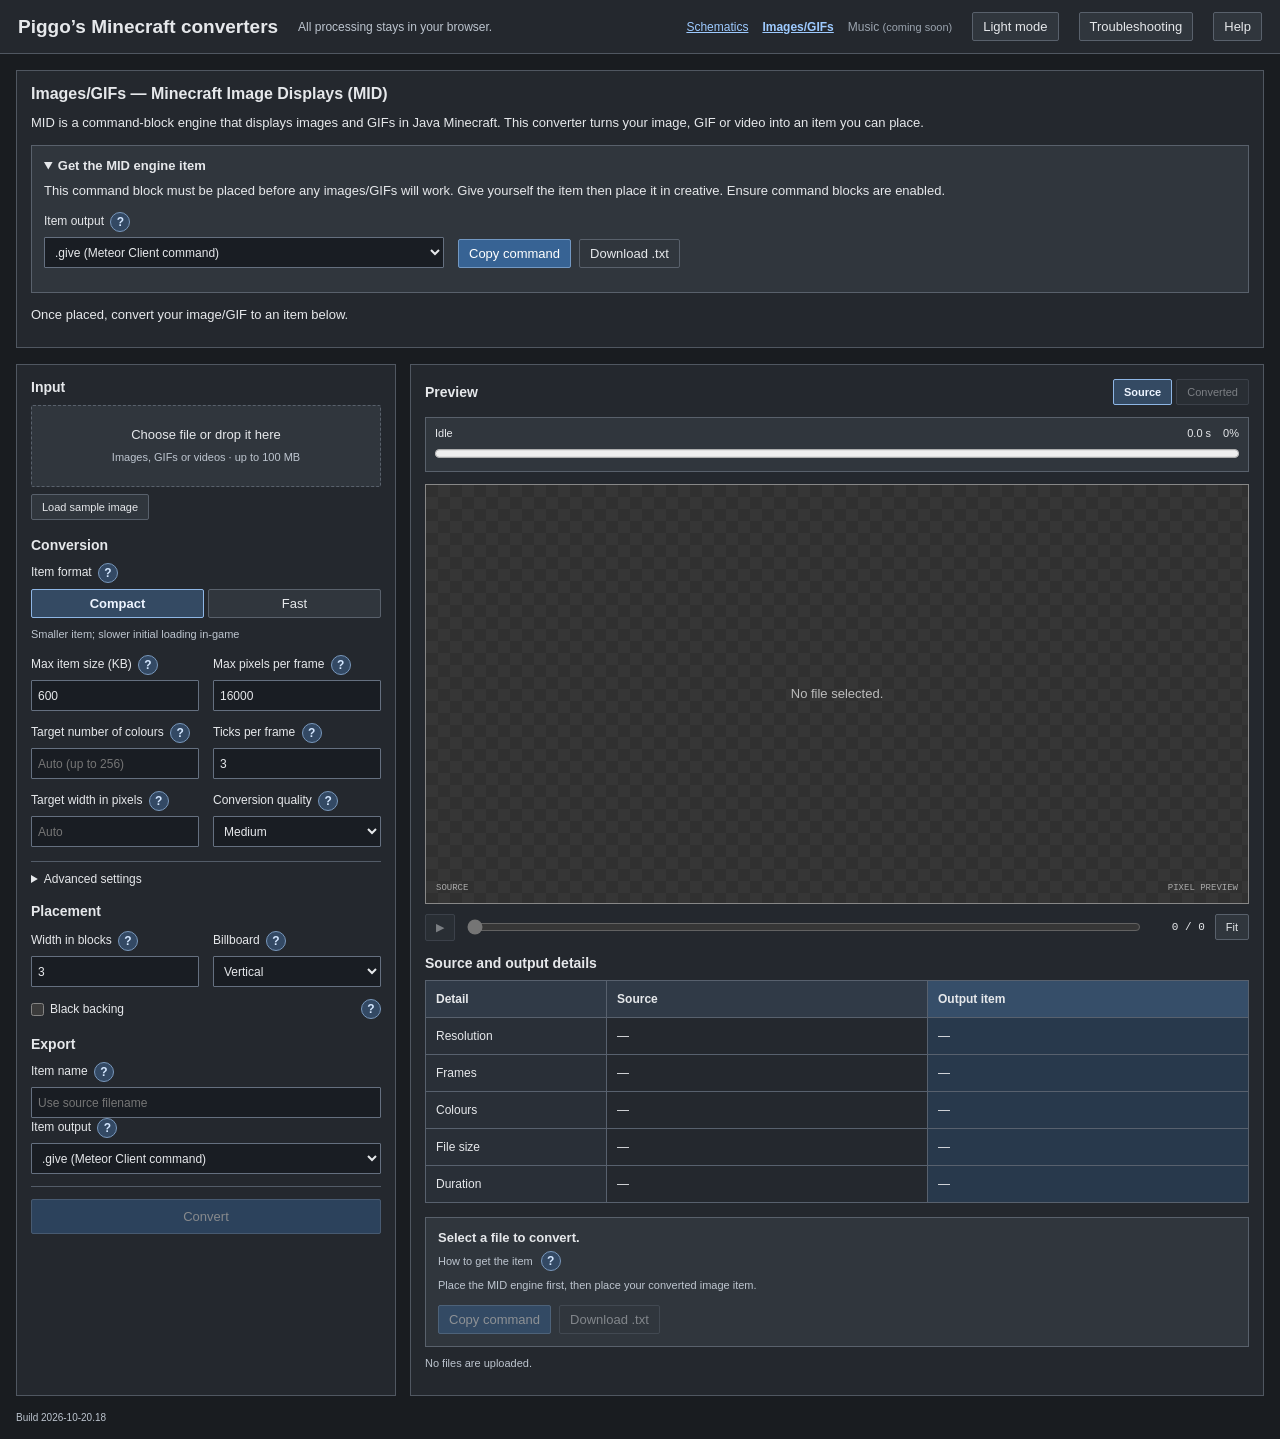
==== index.html @ ab4b28c6 "Add files via upload" ====
<!doctype html>
<html lang="en">
<head><meta charset="utf-8"><meta name="viewport" content="width=device-width, initial-scale=1"><meta name="description" content="Browser-only image, GIF and video converter for MID."><title>Converter</title><link rel="icon" type="image/gif" href="favicon.gif?v=20261020.18"><link rel="apple-touch-icon" href="favicon.png?v=20261020.18"><link rel="stylesheet" href="style.css?v=20261020.18"><script src="theme.js?v=20261020.18"></script></head>
<body>
<header><h1>Piggo’s Minecraft converters</h1><span>All processing stays in your browser.</span><nav aria-label="Converters"><a href="schematic.html">Schematics</a><a href="index.html" aria-current="page">Images/GIFs</a><span class="nav-disabled" role="link" aria-disabled="true">Music <small>(coming soon)</small></span></nav><button id="themeToggle" type="button" aria-label="Dark mode" aria-pressed="false">Dark mode</button><button id="troubleshoot" type="button">Troubleshooting</button><button id="help" type="button">Help</button></header>
<section class="introduction" aria-labelledby="midHeading">
 <h2 id="midHeading">Images/GIFs — Minecraft Image Displays (MID)</h2>
 <p>MID is a command-block engine that displays images and GIFs in Java Minecraft. This converter turns your image, GIF or video into an item you can place.</p>
 <details class="engine-download" open><summary>Get the MID engine item</summary>
 <p>This command block must be placed before any images/GIFs will work. Give yourself the item then place it in creative. Ensure command blocks are enabled.</p>
 <form id="engineSettings" class="engine-settings">
  <label>Item output <button class="help" type="button" data-help-label="How to get the MID engine" data-help="Choose the format you use to import the engine item. SNBT works with Item Editor, .give is for Meteor Client, and Datapack gives you the item automatically." data-help-template="give-help">?</button><select name="syntax"><option value="client">.give (Meteor Client command)</option><option value="snbt">SNBT (Item Editor Mod)</option><option value="vanilla">/give (may be too long for command blocks)</option><option value="datapack">Datapack (.zip)</option></select></label>
  <label id="engineRecipientField" hidden>Minecraft username <button class="help" type="button" data-help="Only this Java Edition username receives the engine item, once. Install the ZIP in your world's datapacks folder and reload, then place the engine item before your image items.">?</button><input name="recipient" maxlength="16" pattern="[A-Za-z0-9_]{1,16}" autocomplete="off" spellcheck="false" placeholder="Your Minecraft username"></label>
  <div class="engine-actions"><button id="engineCopy" class="primary" type="button">Copy command</button><button id="engineDownload" type="button">Download .txt</button></div>
 </form><p id="engineStatus" class="hint" role="status" aria-live="polite" hidden></p>
 </details>
 <p class="steps">Once placed, convert your image/GIF to an item below.</p>
</section>
<main class="workspace">
 <section class="settings-panel" aria-label="Conversion settings">
  <h2>Input</h2><button id="drop" class="dropzone">Choose file or drop it here<br><small>Images, GIFs or videos · up to 100 MB</small></button><input id="file" type="file" accept="image/*,video/*" hidden>
  <div id="selectedFile" class="selected-file" hidden><span id="fileName"></span><button id="remove" type="button" aria-label="Remove selected file">Remove</button></div><button id="sample" class="sample-button" type="button">Load sample image</button>
  <form id="settings">
   <h2>Conversion</h2>
   <div class="setting-label">Item format <button class="help" type="button" data-help="Compact makes a smaller item but loads more slowly in-game. Fast makes a bigger item but loads faster initially.">?</button></div>
   <div class="mode-switch" role="group" aria-label="Item format"><button type="button" class="active" data-mode="compact" aria-pressed="true">Compact</button><button type="button" data-mode="fast" aria-pressed="false">Fast</button></div><p id="modeHint" class="hint">Smaller item; slower initial loading in-game</p>
   <div class="fields">
    <label>Max item size (KB) <button class="help" type="button" data-help="Largest item size, in KB. Default: 600 KB. Recommended max: 930 KB. Large items may be rejected by the Minecraft server, causing you to be kicked.">?</button><input name="budgetKB" type="number" min="2" max="5000" step="1" value="600"></label>
    <label>Max pixels per frame <button class="help" type="button" data-help="Most pixels allowed in each frame (width × height). Default: 16,000. Recommended maximum: 20,000; more can lower FPS.">?</button><input name="maxPixels" type="number" min="16" max="10000000" value="16000" step="1"></label>
    <label>Target number of colours <button class="help" type="button" data-help="Number of colours to aim for, from 2 to 256. Leave blank for Auto. Fewer colours usually make a smaller item.">?</button><input name="colors" type="number" min="2" max="256" placeholder="Auto (up to 256)"></label>
    <label>Ticks per frame <button class="help" type="button" data-help="Ticks per frame controls sampling and playback: 1 tick = 0.05 seconds. Higher values keep fewer frames, each shown longer, so the clip duration stays approximately the same unless the frame cap removes extra frames. Lower values make motion smoother and items larger.">?</button><input name="tpf" type="number" min="1" max="100" value="3"></label>
    <label>Target width in pixels <button class="help" type="button" data-help="Width to aim for, in pixels. Leave blank for Auto. The image keeps its shape and may be made smaller to fit your limits.">?</button><input name="width" aria-describedby="widthWarning" type="number" min="2" max="2048" step="2" placeholder="Auto"></label>
    <p id="widthWarning" class="setting-warning" role="status" hidden></p>
    <label>Conversion quality <button class="help" type="button" data-help="Medium uses the previous quicker quality search. Low is fastest but can lose colour detail. High searches more palettes and repeated patterns. Very high keeps the deepest search for better detail or smaller items. This changes conversion time, not playback speed. All options obey your size and pixel limits.">?</button><select name="quality"><option value="low">Low (faster)</option><option value="medium" selected>Medium</option><option value="high">High (slower)</option><option value="very-high">Very high (slowest)</option></select></label>
   </div>
   <details class="advanced"><summary>Advanced settings</summary><div class="fields">

    <label>Frame cap <button class="help help-warning" type="button" data-help-label="Frame cap warning" data-help-template="frame-cap-help" data-help="Maximum output frames. Default: 75. If the clip needs more, frames are dropped evenly across the whole clip. Ticks per frame stays unchanged, so playback duration becomes shorter. Raise this limit to retain more frames.">?<span class="warning-badge" aria-hidden="true">!</span></button><input name="maxFrames" type="number" min="1" max="512" value="75"></label>
    <label class="check"><input name="grayscale" type="checkbox"> Grayscale <button class="help" type="button" data-help="Convert every pixel to a shade of gray before choosing the palette. The item uses only white, gray and black colours. Transparency is preserved.">?</button></label>
    <label>Dithering <button class="help" type="button" data-help="Clean uses solid colours. Soft gradients adds a dotted pattern to blend colours, which can make the item bigger.">?</button><select name="dither"><option value="clean">Clean</option><option value="ordered">Soft gradients</option></select></label>
    <label>Resize filter <button class="help" type="button" data-help="Smooth blends nearby pixels when resizing. Pixel art picks one original pixel without blending. It cannot remove blending already in the source. Press Convert after changing this setting.">?</button><select name="filter"><option value="smooth">Smooth</option><option value="nearest">Pixel art</option></select></label>
   </div></details>
   <h2>Placement</h2><div class="fields">
    <label>Width in blocks <button class="help" type="button" data-help="How wide the display looks in Minecraft. This changes its size, not the number of pixels.">?</button><input name="blocks" type="number" min="0.05" max="100" step="0.05" value="3"></label>
    <label>Billboard <button class="help" type="button" data-help="Fixed stays in place. Vertical turns left and right to face you. Horizontal tilts up and down. Center does both.">?</button><select name="billboard"><option value="0">Fixed</option><option value="1" selected>Vertical</option><option value="2">Horizontal</option><option value="3">Center</option></select></label>
   </div><label class="check"><input name="backing" type="checkbox"> Black backing <button class="help" type="button" data-help="Adds black behind the image so it can be seen from the back. Hidden in overlay mode.">?</button></label>
   <h2>Export</h2><label>Item name <button class="help" type="button" data-help="Optional name for your MID media item. Leave blank to use the source filename. The [MID] prefix stays. You can change this after conversion without processing the image again.">?</button><input name="itemName" type="text" maxlength="128" placeholder="Use source filename"></label><label>Item output <button class="help" type="button" data-help-label="How to get the item" data-help="These commands are usually too long for chat or a command block. Use Item Editor in creative mode, or put a give command in a datapack function." data-help-template="give-help">?</button><select name="syntax"><option value="client">.give (Meteor Client command)</option><option value="snbt">SNBT (Item Editor Mod)</option><option value="vanilla">/give (may be too long for command blocks)</option><option value="datapack">Datapack (.zip)</option></select></label><label id="recipientField" hidden>Minecraft username <button class="help" type="button" data-help="Only this Java Edition username receives the items, once. Install the ZIP in the world's datapacks folder and reload. If the player is online, delivery happens immediately; otherwise, when they join.">?</button><input name="recipient" maxlength="16" pattern="[A-Za-z0-9_]{1,16}" autocomplete="off" spellcheck="false" placeholder="e.g. PiggoPotamus"></label>

  </form>
  <div class="actions"><button id="convert" class="primary" disabled>Convert</button></div>
 </section>
 <section class="preview-panel" aria-label="Preview and output">
  <div class="preview-heading"><h2 id="previewTitle">Preview</h2><div class="view-switch" role="group" aria-label="Preview view"><button id="viewSource" class="active" aria-pressed="true">Source</button><button id="viewPixels" disabled aria-pressed="false">Converted</button></div></div>
  <div id="progressArea" class="progress-area"><div class="progress-heading"><span id="progressMessage">Idle</span><span id="conversionElapsed" aria-label="Elapsed conversion time">0.0 s</span><span id="progressValue">0%</span><button id="cancel" type="button" hidden>Cancel</button></div><progress id="progress" max="1" value="0" aria-label="Conversion progress"></progress></div>
  <div id="stage" class="stage"><img id="sourceImage" class="source-image" alt="Original media preview" hidden><canvas id="preview" aria-label="Media pixel preview"></canvas><div id="empty" class="empty-state">No file selected.</div><span class="stage-label" id="stageLabel">SOURCE</span><span class="stage-zoom">PIXEL PREVIEW</span></div>
  <p id="sourceInfo" class="hint" aria-live="polite"></p>
  <div class="transport"><button id="play" disabled aria-label="Play preview">▶</button><input id="timeline" type="range" min="0" max="0" value="0" disabled aria-label="Preview frame"><span id="frameLabel">0 / 0</span><button id="zoom" type="button" aria-label="Change preview zoom">Fit</button></div>
  <div class="comparison"><table class="comparison-table"><caption>Source and output details</caption><thead><tr><th scope="col">Detail</th><th scope="col">Source</th><th scope="col">Output item</th></tr></thead><tbody>
   <tr><th scope="row">Resolution</th><td id="sourceResolution">—</td><td id="resolution">—</td></tr>
   <tr><th scope="row">Frames</th><td id="sourceFrames">—</td><td id="frameCount">—</td></tr>
   <tr><th scope="row">Colours</th><td id="sourceColours">—</td><td id="colourCount">—</td></tr>
   <tr><th scope="row">File size</th><td id="sourceSize">—</td><td id="itemSize">—</td></tr>
   <tr><th scope="row">Duration</th><td id="sourceDuration">—</td><td id="elapsed">—</td></tr>
  </tbody></table></div>

  <div class="output-card"><div><h3 id="status">Select a file to convert.</h3><span class="export-help">How to get the item <button class="help" type="button" data-help-label="How to get the item" data-help="These commands are usually too long for chat or a command block. Use Item Editor in creative mode, or put a give command in a datapack function." data-help-template="give-help">?</button></span><p id="statusDetail">Place the MID engine first, then place your converted image item.</p></div><div class="export-buttons"><button id="copy" class="primary" disabled>Copy command</button><button id="download" disabled>Download .txt</button></div></div>
  <p class="notice" id="notice" role="status" aria-live="polite" hidden></p><p class="hint" id="details">No files are uploaded.</p>
 </section>
</main>
<dialog id="troubleshooting" aria-labelledby="troubleshootingTitle"><button id="closeTroubleshooting" type="button" class="dialog-close" aria-label="Close troubleshooting">×</button><h2 id="troubleshootingTitle">Troubleshooting</h2>
<h3>Colours look wrong, or there are too few colours</h3><p>Try these steps in order to leave more room for colour detail:</p><ol>
<li>Use Compact mode. It makes a smaller item than Fast mode.</li>
<li>Increase Max item size if your server allows it. Recommended max: 930 KB. Large items can be rejected and get you kicked.</li>
<li>Lower Target width in pixels. Fewer pixels leave more room for colours. You can also reduce Max pixels per frame.</li>
<li>Increase Ticks per frame to store fewer frames over the same clip, or reduce Frame cap. Motion becomes less smooth; reducing Frame cap also shortens playback.</li>
<li>Increase Target number of colours, or leave it blank for Auto. The item-size limit may still reduce the final count.</li>
<li>Increase Conversion quality to High or Very high for a more thorough search.</li>
</ol>
<h3>Fine details are missing</h3><p>Increase Target width in pixels and Max pixels per frame if the item-size limit allows it. Try a higher conversion quality.</p>
<h3>Edges are blurred/blending colour</h3><p>Choose Pixel art under Advanced settings → Resize filter. It cannot remove blending already in the source.</p>
<h3>The GIF plays too quickly</h3><p>The frame cap drops frames across the whole clip and shortens playback. Increase Frame cap under Advanced settings to keep more frames and more of the original duration.</p>
<h3>Conversion takes too long</h3><p>Choose Medium or Low conversion quality. Reducing pixels or frames also reduces conversion work.</p>
<h3>Minecraft rejects the item or disconnects you</h3><p>Lower Max item size and convert again. Large items may exceed your server’s limits. Use Item Editor, Meteor Client or a datapack if the command is too long to paste.</p>
<h3>The image item does nothing</h3><p>Give yourself the MID engine item and place it first in creative mode. Ensure command blocks are enabled and you have permission to use them.</p>
</dialog><script type="module" src="troubleshooting.js?v=20261020.18"></script>
<dialog id="guide"><button id="closeGuide" class="dialog-close" aria-label="Close help">×</button><h2>Using MID</h2><p><strong>MID means Minecraft Image Display.</strong> It uses command blocks to display images and play GIFs in Minecraft Java Edition.</p><ol><li>Download the MID engine using the section above the converter. Import the engine item, then place it in your world first.</li><li>Choose an image, GIF or video. Adjust the settings and press Convert. Use Source and Converted to check the result.</li><li>Download your image item. We recommend SNBT with <a href="https://modrinth.com/mod/item-editor" target="_blank" rel="noopener noreferrer">Item Editor</a> in creative mode.</li></ol><p>Compact makes a smaller item but takes longer to load in-game. Fast makes a bigger item that loads faster initially. Smaller pixel, colour or size limits can reduce detail.</p><p>Use the ? buttons for setting help. All image processing stays on your device.</p></dialog>
<template id="frame-cap-help"><p>Maximum output frames. Default: 75. If the clip needs more, frames are dropped evenly across the whole clip. Ticks per frame stays unchanged, <strong>so playback duration becomes shorter.</strong> Raise this limit to retain more frames.</p></template><template id="give-help"><h3>How to get your item</h3><p><strong>Recommended:</strong> choose SNBT and import it with <a href="https://modrinth.com/mod/item-editor" target="_blank" rel="noopener noreferrer">Item Editor</a> (by noramibu) while in creative mode. Then place the item in your world.</p><p><strong>Why not just use a /give command?</strong> These commands are usually too long to paste into chat or a command block. A client-side mod can send the item directly to your creative inventory. The .give option is for Meteor Client.</p><p><strong>Datapack:</strong> enter your Minecraft username. Put the ZIP in your world’s datapacks folder and run <code>/reload</code>, or reopen the world. It gives the items only to that player, once, when they join (or immediately if online). You need access to the world files to install it. Datapack functions do not have the command-block text-length limit.</p></template><div id="tooltip" role="tooltip" hidden></div><script type="module" src="tooltips.js?v=20261020.18"></script><script type="module" src="engine.js?v=20261020.18"></script><script type="module" src="app.js?v=20261020.18"></script><footer class="version">Build 2026-10-20.18</footer></body></html>
---- style.css ----
*{box-sizing:border-box}body{margin:0;background:#e8e8e8;color:#222;font:13px Arial,Helvetica,sans-serif}button,input,select{font:inherit;color:inherit}button{cursor:pointer;border:1px solid #999;border-radius:2px;background:#eee;padding:6px 10px}button:hover:not(:disabled){background:#ddd}button:disabled{opacity:.45;cursor:default}button:focus-visible,input:focus-visible,select:focus-visible{outline:2px solid #376397;outline-offset:2px}[hidden]{display:none!important}header{display:flex;align-items:center;gap:20px;padding:12px 18px;background:#ddd;border-bottom:1px solid #aaa}h1{font-size:19px;margin:0}header>span{color:#555;font-size:12px}header>button{margin-left:auto}h2{font-size:14px;margin:17px 0 10px}h3{font-size:13px;margin:0 0 6px}p{line-height:1.5}.workspace{display:grid;grid-template-columns:380px minmax(0,1fr);gap:14px;max-width:1450px;margin:16px auto;padding:0 16px}.settings-panel,.preview-panel{border:1px solid #aaa;background:#f6f6f6;padding:14px}.settings-panel>h2:first-child{margin-top:0}.preview-panel{align-self:start;position:sticky;top:14px;min-width:0}.dropzone{display:block;width:100%;padding:18px 8px;border:1px dashed #999;background:#eee;line-height:1.7}.dropzone.over{background:#dbe7f1}.dropzone small{color:#666;font-size:11px}.selected-file{display:flex;align-items:center;gap:8px;margin-top:8px}.selected-file>span{flex:1;overflow:hidden;text-overflow:ellipsis;white-space:nowrap}.selected-file button,.sample-button{font-size:11px}.sample-button{margin-top:7px}.fields{display:grid;grid-template-columns:1fr 1fr;gap:12px 14px;margin:12px 0}label,.setting-label{display:block;font-size:12px;line-height:1.5}input:not([type=checkbox]):not([type=range]),select{display:block;width:100%;min-width:0;margin-top:5px;height:31px;border:1px solid #999;border-radius:1px;background:white;padding:5px 6px}.help{display:inline-flex;align-items:center;justify-content:center;width:16px;height:16px;padding:0;margin-left:3px;color:#555;border:1px solid #aaa;border-radius:50%;background:#ececec;font:11px Arial;vertical-align:middle}.mode-switch{display:flex;gap:4px;margin-top:6px}.mode-switch button{flex:1}.mode-switch .active,.view-switch .active{background:#d4dfeb;border-color:#71879e;font-weight:bold}.hint{font-size:11px;color:#666;margin:8px 0;line-height:1.6}.check{display:flex;align-items:center;gap:6px;margin:11px 0}.check input{margin:0}.actions{display:flex;gap:8px;border-top:1px solid #ccc;padding-top:12px;margin-top:12px}.primary{background:#376394;border-color:#2d527c;color:#fff}.primary:hover:not(:disabled){background:#294f79}.actions .primary{flex:1;padding:9px}.preview-heading{display:flex;align-items:center;gap:10px;margin-bottom:12px}.preview-heading h2{flex:1;min-width:0;overflow:hidden;text-overflow:ellipsis;white-space:nowrap;margin:0}.view-switch{display:flex;gap:4px}.view-switch button{font-size:11px}.progress-area{border:1px solid #b6b6b6;background:#ededed;padding:9px;margin-bottom:12px}.progress-heading{display:flex;justify-content:space-between;gap:12px;font-size:11px;margin-bottom:6px}progress{width:100%;height:17px;accent-color:#376394;display:block}progress::-webkit-progress-bar{background:#d6d6d6;border:1px solid #aaa}progress::-webkit-progress-value{background:#4776a9}progress::-moz-progress-bar{background:#4776a9}.stage{position:relative;height:420px;overflow:hidden;background:#303030;background-image:linear-gradient(45deg,#363636 25%,transparent 25%),linear-gradient(-45deg,#363636 25%,transparent 25%),linear-gradient(45deg,transparent 75%,#363636 75%),linear-gradient(-45deg,transparent 75%,#363636 75%);background-size:24px 24px;background-position:0 0,0 12px,12px -12px,-12px 0;border:1px solid #888}.stage canvas{display:block;width:100%;height:100%}.empty-state{position:absolute;inset:0;display:flex;align-items:center;justify-content:center;color:#bbb;pointer-events:none}.stage-label,.stage-zoom{position:absolute;bottom:10px;color:#aaa;font:9px Consolas,monospace;pointer-events:none}.stage-label{left:10px}.stage-zoom{right:10px}.transport{display:flex;align-items:center;gap:10px;margin:10px 0}.transport input{flex:1;min-width:0;accent-color:#376394}.transport>span{font:11px Consolas,monospace;min-width:52px;text-align:right}.transport button{font-size:11px}.metrics{display:grid;grid-template-columns:repeat(4,1fr);margin:14px 0;border:1px solid #bbb}.metrics>div{padding:10px;border-right:1px solid #bbb}.metrics>div:last-child{border:0}dt{font-size:10px;color:#666;margin-bottom:5px}dd{font:15px Consolas,monospace;margin:0}.output-card{border:1px solid #bbb;background:#eee;padding:12px}.output-card p{font-size:11px;color:#555;margin:0}.export-buttons{display:flex;gap:8px;margin-top:12px}.notice{font-size:12px;border:1px solid #baa471;background:#fff2d4;color:#694c17;padding:10px;margin:12px 0 0}dialog{width:500px;max-width:calc(100vw - 30px);border:1px solid #888;background:#f6f6f6;padding:22px}dialog::backdrop{background:#0006}dialog h2{margin:0 25px 15px 0}dialog p{font-size:12px;line-height:1.7}.dialog-close{position:absolute;right:10px;top:10px;padding:2px 7px}#tooltip{position:fixed;z-index:10000;max-width:min(330px,calc(100vw - 20px));padding:10px 12px;background:#fffbdc;border:1px solid #9b9474;box-shadow:2px 3px 5px #0002;font-size:12px;line-height:1.65;color:#29271c;pointer-events:none;white-space:pre-line}@media(max-width:900px){.workspace{grid-template-columns:330px minmax(0,1fr);gap:10px;padding:0 10px}.settings-panel,.preview-panel{padding:10px}.stage{height:350px}.metrics>div{padding:7px}dd{font-size:12px}}@media(max-width:700px){header{padding:10px;gap:10px}header>span{font-size:10px}.workspace{display:flex;flex-direction:column;margin-top:10px}.preview-panel{position:static;order:0}.settings-panel{order:1}.stage{height:290px}.fields{gap:13px 18px}.metrics>div{padding:9px}.export-buttons button{flex:1}.stage-zoom{display:none}.progress-area{position:sticky;top:5px;z-index:3}h1{font-size:17px}}
.progress-heading{align-items:center}.progress-heading>span:first-child{flex:1}.progress-heading button{font-size:11px;padding:2px 7px}

header nav{display:flex;gap:14px;margin-left:auto}header nav a{color:#264e7b;font-size:12px}header nav a[aria-current]{font-weight:bold}header>button{margin-left:0}.source-image{position:absolute;left:50%;top:50%;transform:translate(-50%,-50%);max-width:calc(100% - 70px);max-height:calc(100% - 82px);object-fit:contain}.advanced{margin:14px 0;border-top:1px solid #ccc;padding-top:10px}.advanced summary{cursor:pointer;font-size:12px}.metrics{grid-template-columns:repeat(5,1fr)}@media(max-width:700px){header{flex-wrap:wrap}header nav{order:3;width:100%;margin-left:0}.metrics>div{padding:6px}dd{font-size:11px}}
.origin-fields{display:grid;grid-template-columns:repeat(3,1fr);gap:8px}.schem-workspace .preview-panel{position:static}.processing-log{background:#eee;border:1px solid #bbb;white-space:pre-wrap;overflow-wrap:anywhere;padding:12px;max-height:520px;overflow:auto;font:12px/1.6 Consolas,monospace}.schem-output{display:flex;align-items:center;gap:8px;border:1px solid #bbb;padding:10px;margin:10px 0}.schem-output span{flex:1;overflow-wrap:anywhere}

.source-image{max-width:none;max-height:none}
.help{width:20px;height:20px;border-color:#6182a5;background:#e5edf6;color:#244c78;font:bold 12px Arial;flex-shrink:0}.help:hover,.help:focus-visible{background:#cbdff5;border-color:#315c89}#tooltip{pointer-events:auto;user-select:text;cursor:text}.check .help{margin-left:auto}

.version{max-width:1450px;margin:16px auto;padding:0 16px;color:#666;font-size:10px}

#tooltip{overflow-wrap:anywhere}
.export-help{display:inline-flex;align-items:center;gap:5px;font-size:11px;color:#555;margin-bottom:6px}#tooltip p{margin:6px 0}#tooltip a{color:#164f93;text-decoration:underline}#tooltip h3{margin:0 0 8px}

#tooltip{max-height:calc(100dvh - 20px);overflow-y:auto}

.introduction{max-width:1418px;margin:16px auto;padding:14px;border:1px solid #aaa;background:#f6f6f6}.introduction h2{margin-top:0;font-size:16px}.introduction p{margin:8px 0;max-width:1000px}.setup-first{padding:10px 12px;background:#e2eaf3;border-left:3px solid #376394}.engine-download{margin:12px 0;border:1px solid #aaa;padding:12px;background:#eee}.engine-download summary{font-weight:bold;cursor:pointer}.engine-settings{display:flex;align-items:flex-end;flex-wrap:wrap;gap:14px;margin:12px 0}.engine-settings label{min-width:210px;max-width:400px;flex:1}.engine-actions{display:flex;gap:8px;flex-wrap:wrap}.nav-disabled{color:#888;font-size:12px;cursor:default}.nav-disabled small{font-size:11px}.conversion-log{margin-top:18px}.conversion-log summary{cursor:pointer}dialog li{margin:9px 0;line-height:1.6}dialog a{color:#264e7b}header nav{align-items:center;flex-wrap:wrap}@media(max-width:1450px){.introduction{margin:16px}}@media(max-width:700px){.introduction{margin:10px;padding:10px}.engine-settings{display:block}.engine-settings label{margin:12px 0;max-width:none}.engine-actions{margin-top:12px}header>span{display:none}}

/* Keep the tool layout and image colours unchanged in dark mode. */
html[data-theme=dark]{color-scheme:dark}
html[data-theme=dark] body{background:#191c20;color:#e6e8eb}
html[data-theme=dark] header{background:#24282e;border-color:#505761}
html[data-theme=dark] :is(.settings-panel,.preview-panel,.introduction,dialog){background:#24282e;color:#e6e8eb;border-color:#505761}
html[data-theme=dark] :is(button,.dropzone,.engine-download,.progress-area,.output-card,.processing-log){background:#30363d;color:#e6e8eb;border-color:#59616c}
html[data-theme=dark] button:hover:not(:disabled){background:#424b57}
html[data-theme=dark] :is(input:not([type=checkbox]):not([type=range]),select){background:#191d23;color:#e6e8eb;border-color:#657080}
html[data-theme=dark] :is(.hint,.version,dt,.export-help,.output-card p,.dropzone small,header>span){color:#bdc5cf}
html[data-theme=dark] :is(a,header nav a,dialog a,#tooltip a){color:#9dcaff}
html[data-theme=dark] .help{background:#334964;color:#d4e7ff;border-color:#7998bc}
html[data-theme=dark] :is(.mode-switch .active,.view-switch .active,.setup-first){background:#344a63;color:#edf4ff;border-color:#8eb6e5}
html[data-theme=dark] .primary{background:#376394;color:#fff;border-color:#7298c3}
html[data-theme=dark] .primary:hover:not(:disabled){background:#4777ad}
html[data-theme=dark] #tooltip{background:#303944;color:#eff2f6;border-color:#7c8896}
html[data-theme=dark] .notice{background:#403720;color:#ffe1a2;border-color:#9e8758}
html[data-theme=dark] :is(.metrics,.metrics>div,.schem-output,.advanced,.actions){border-color:#535c68}
html[data-theme=dark] .nav-disabled{color:#9ba4af}
html[data-theme=dark] progress::-webkit-progress-bar{background:#161a20;border-color:#58616d}
header{flex-wrap:wrap}#troubleshooting{max-height:calc(100dvh - 30px);overflow:auto}#troubleshooting h3{margin-top:18px}#troubleshooting li{font-size:12px}

.metrics dd{overflow-wrap:anywhere;line-height:1.4}#conversionElapsed{white-space:nowrap;color:inherit}

.comparison{margin:14px 0;overflow-x:auto}.comparison-table{width:100%;border-collapse:collapse;table-layout:fixed;font-size:12px}.comparison-table caption{text-align:left;font-size:14px;font-weight:bold;margin-bottom:9px}.comparison-table th,.comparison-table td{border:1px solid #aaa;padding:9px 10px;text-align:left;line-height:1.5;overflow-wrap:anywhere}.comparison-table thead th{background:#e0e4e9}.comparison-table th:first-child{width:22%}.comparison-table tbody th{font-weight:normal;background:#eee}.comparison-table td:last-child{background:#eaf1f8}.comparison-table thead th:last-child{background:#d3e3f3}html[data-theme=dark] .comparison-table :is(th,td){border-color:#58616e}html[data-theme=dark] .comparison-table thead th{background:#303a47}html[data-theme=dark] .comparison-table tbody th{background:#292f37}html[data-theme=dark] .comparison-table td:last-child{background:#28394c}html[data-theme=dark] .comparison-table thead th:last-child{background:#364e69}

.help-warning{position:relative;background:#fff0be;border-color:#a36b00;color:#754b00}.warning-badge{position:absolute;right:-7px;top:-7px;width:12px;height:12px;border-radius:50%;background:#b44b00;color:#fff;font:bold 10px/12px Arial;text-align:center}.help-warning:hover,.help-warning:focus-visible{background:#ffe096;border-color:#8b5700}.setting-warning{grid-column:1/-1;margin:0;padding:8px 10px;font-size:12px;line-height:1.5;border:1px solid #b98b40;background:#fff1cf;color:#684500}html[data-theme=dark] .help-warning{background:#604922;border-color:#e2ae55;color:#ffdf9d}html[data-theme=dark] .setting-warning{background:#40351f;color:#ffdfa2;border-color:#b28b4b}
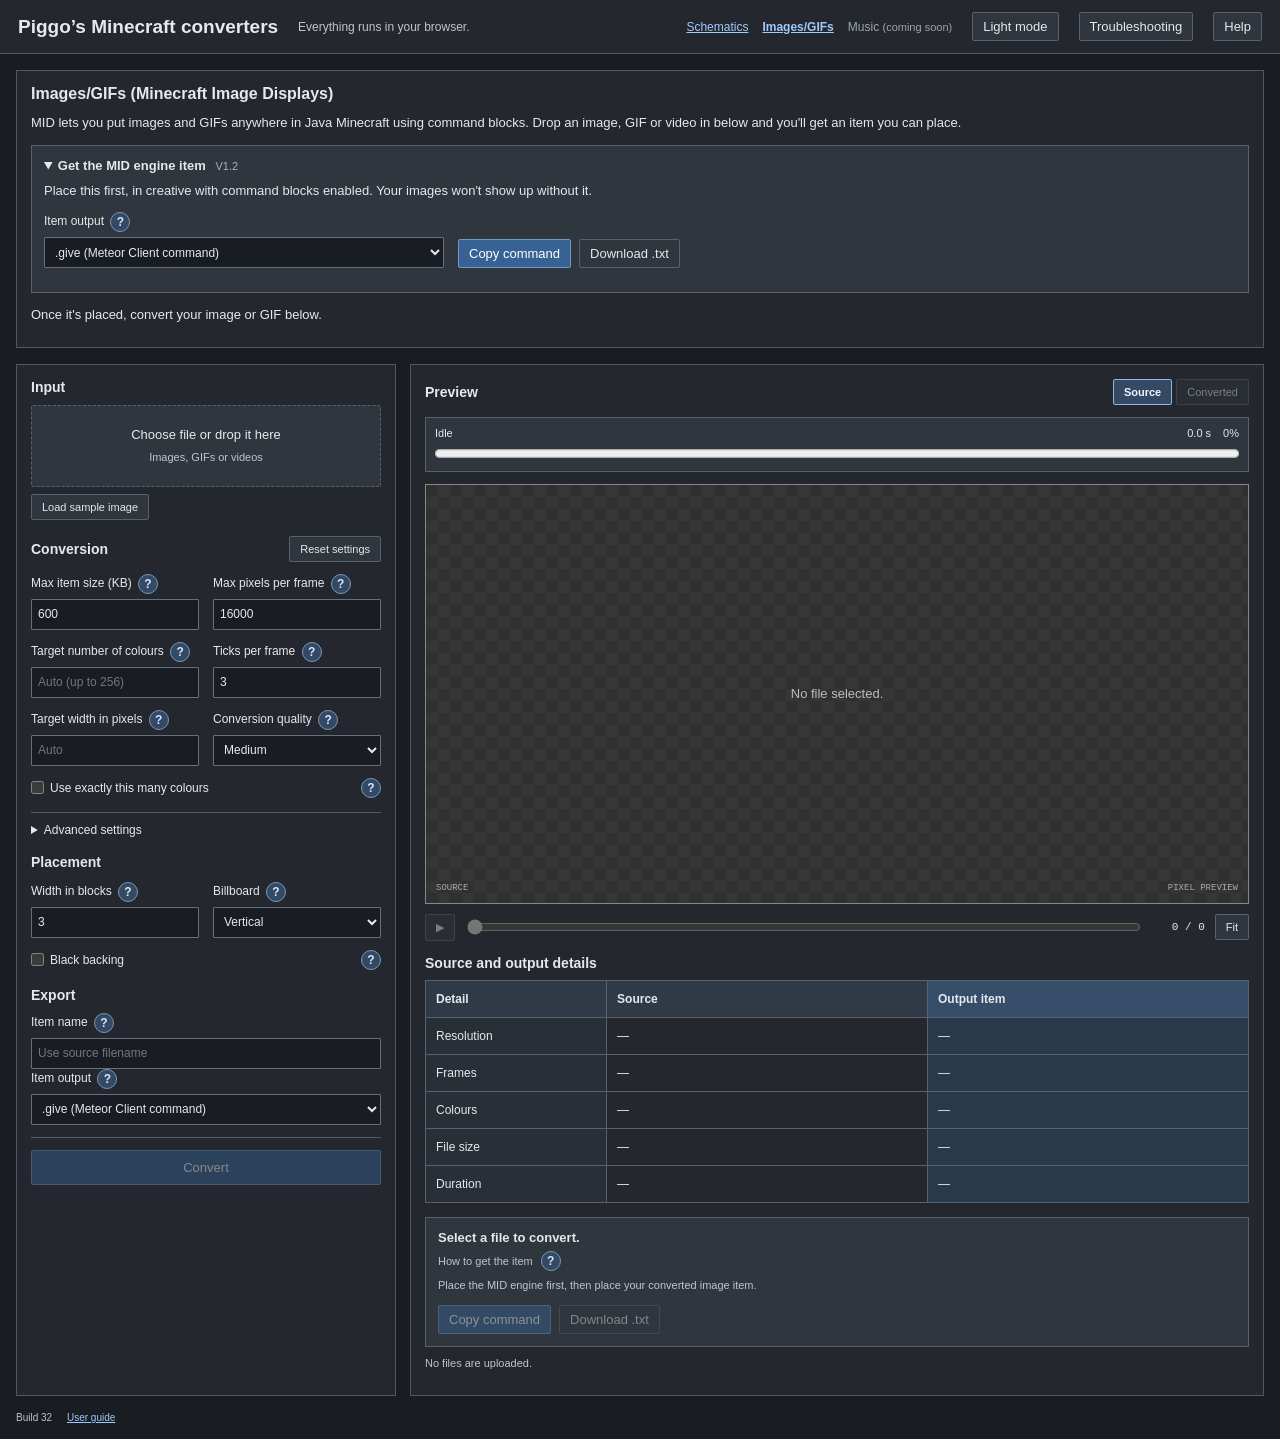
==== commit 24904207: "MID v1.2 and huge schematic improvements" ====
--- a/index.html
+++ b/index.html
@@ -1,45 +1,45 @@
 <!doctype html>
 <html lang="en">
-<head><meta charset="utf-8"><meta name="viewport" content="width=device-width, initial-scale=1"><meta name="description" content="Browser-only image, GIF and video converter for MID."><title>Converter</title><link rel="icon" type="image/gif" href="favicon.gif?v=20261020.18"><link rel="apple-touch-icon" href="favicon.png?v=20261020.18"><link rel="stylesheet" href="style.css?v=20261020.18"><script src="theme.js?v=20261020.18"></script></head>
-<body>
-<header><h1>Piggo’s Minecraft converters</h1><span>All processing stays in your browser.</span><nav aria-label="Converters"><a href="schematic.html">Schematics</a><a href="index.html" aria-current="page">Images/GIFs</a><span class="nav-disabled" role="link" aria-disabled="true">Music <small>(coming soon)</small></span></nav><button id="themeToggle" type="button" aria-label="Dark mode" aria-pressed="false">Dark mode</button><button id="troubleshoot" type="button">Troubleshooting</button><button id="help" type="button">Help</button></header>
+<head><meta charset="utf-8"><meta name="viewport" content="width=device-width, initial-scale=1"><meta name="description" content="Browser-only image, GIF and video converter for MID."><title>Converter</title><link rel="icon" type="image/gif" href="favicon.gif?v=20261031.2"><link rel="apple-touch-icon" href="favicon.png?v=20261031.2"><link rel="stylesheet" href="style.css?v=20261031.2"><script src="theme.js?v=20261031.2"></script></head>
+<body><a class="skip-link" href="#converter">Skip to converter</a>
+<header><h1>Piggo’s Minecraft converters</h1><span>Everything runs in your browser.</span><nav aria-label="Converters"><a href="schematic.html">Schematics</a><a href="index.html" aria-current="page">Images/GIFs</a><span class="nav-disabled" role="link" aria-disabled="true">Music <small>(coming soon)</small></span></nav><button id="themeToggle" type="button" aria-label="Dark mode" aria-pressed="false">Dark mode</button><button id="troubleshoot" type="button">Troubleshooting</button><button id="help" type="button">Help</button></header>
 <section class="introduction" aria-labelledby="midHeading">
- <h2 id="midHeading">Images/GIFs — Minecraft Image Displays (MID)</h2>
- <p>MID is a command-block engine that displays images and GIFs in Java Minecraft. This converter turns your image, GIF or video into an item you can place.</p>
- <details class="engine-download" open><summary>Get the MID engine item</summary>
- <p>This command block must be placed before any images/GIFs will work. Give yourself the item then place it in creative. Ensure command blocks are enabled.</p>
+ <h2 id="midHeading">Images/GIFs (Minecraft Image Displays)</h2>
+ <p>MID lets you put images and GIFs anywhere in Java Minecraft using command blocks. Drop an image, GIF or video in below and you'll get an item you can place.</p>
+ <details class="engine-download" open><summary>Get the MID engine item <span id="engineVersion" class="engine-version">V1.2</span></summary>
+ <p>Place this first, in creative with command blocks enabled. Your images won't show up without it.</p>
  <form id="engineSettings" class="engine-settings">
   <label>Item output <button class="help" type="button" data-help-label="How to get the MID engine" data-help="Choose the format you use to import the engine item. SNBT works with Item Editor, .give is for Meteor Client, and Datapack gives you the item automatically." data-help-template="give-help">?</button><select name="syntax"><option value="client">.give (Meteor Client command)</option><option value="snbt">SNBT (Item Editor Mod)</option><option value="vanilla">/give (may be too long for command blocks)</option><option value="datapack">Datapack (.zip)</option></select></label>
   <label id="engineRecipientField" hidden>Minecraft username <button class="help" type="button" data-help="Only this Java Edition username receives the engine item, once. Install the ZIP in your world's datapacks folder and reload, then place the engine item before your image items.">?</button><input name="recipient" maxlength="16" pattern="[A-Za-z0-9_]{1,16}" autocomplete="off" spellcheck="false" placeholder="Your Minecraft username"></label>
   <div class="engine-actions"><button id="engineCopy" class="primary" type="button">Copy command</button><button id="engineDownload" type="button">Download .txt</button></div>
  </form><p id="engineStatus" class="hint" role="status" aria-live="polite" hidden></p>
  </details>
- <p class="steps">Once placed, convert your image/GIF to an item below.</p>
+ <p class="steps">Once it's placed, convert your image or GIF below.</p>
 </section>
-<main class="workspace">
+<main id="converter" class="workspace">
  <section class="settings-panel" aria-label="Conversion settings">
-  <h2>Input</h2><button id="drop" class="dropzone">Choose file or drop it here<br><small>Images, GIFs or videos · up to 100 MB</small></button><input id="file" type="file" accept="image/*,video/*" hidden>
+  <h2>Input</h2><button id="drop" class="dropzone">Choose file or drop it here<br><small>Images, GIFs or videos</small></button><input id="file" type="file" accept="image/*,video/*" hidden>
   <div id="selectedFile" class="selected-file" hidden><span id="fileName"></span><button id="remove" type="button" aria-label="Remove selected file">Remove</button></div><button id="sample" class="sample-button" type="button">Load sample image</button>
   <form id="settings">
-   <h2>Conversion</h2>
-   <div class="setting-label">Item format <button class="help" type="button" data-help="Compact makes a smaller item but loads more slowly in-game. Fast makes a bigger item but loads faster initially.">?</button></div>
-   <div class="mode-switch" role="group" aria-label="Item format"><button type="button" class="active" data-mode="compact" aria-pressed="true">Compact</button><button type="button" data-mode="fast" aria-pressed="false">Fast</button></div><p id="modeHint" class="hint">Smaller item; slower initial loading in-game</p>
+   <div class="section-heading"><h2>Conversion</h2><button id="resetSettings" type="button">Reset settings</button></div>
    <div class="fields">
-    <label>Max item size (KB) <button class="help" type="button" data-help="Largest item size, in KB. Default: 600 KB. Recommended max: 930 KB. Large items may be rejected by the Minecraft server, causing you to be kicked.">?</button><input name="budgetKB" type="number" min="2" max="5000" step="1" value="600"></label>
-    <label>Max pixels per frame <button class="help" type="button" data-help="Most pixels allowed in each frame (width × height). Default: 16,000. Recommended maximum: 20,000; more can lower FPS.">?</button><input name="maxPixels" type="number" min="16" max="10000000" value="16000" step="1"></label>
+    <label>Max item size (KB) <button class="help" type="button" data-help="How big the item can get, in KB. Default is 600. Try not to go past about 930, since servers can kick you for holding items that are too big.">?</button><input name="budgetKB" type="number" min="2" max="5000" step="1" value="600"></label>
+    <label>Max pixels per frame <button class="help" type="button" data-help="Most pixels in each frame (width × height). Default is 16,000. Going over 20,000 can start to drop your FPS.">?</button><input name="maxPixels" type="number" min="16" max="10000000" value="16000" step="1"></label>
     <label>Target number of colours <button class="help" type="button" data-help="Number of colours to aim for, from 2 to 256. Leave blank for Auto. Fewer colours usually make a smaller item.">?</button><input name="colors" type="number" min="2" max="256" placeholder="Auto (up to 256)"></label>
-    <label>Ticks per frame <button class="help" type="button" data-help="Ticks per frame controls sampling and playback: 1 tick = 0.05 seconds. Higher values keep fewer frames, each shown longer, so the clip duration stays approximately the same unless the frame cap removes extra frames. Lower values make motion smoother and items larger.">?</button><input name="tpf" type="number" min="1" max="100" value="3"></label>
+    <label>Ticks per frame <button class="help" type="button" data-help="How long each frame stays on screen (1 tick = 0.05 seconds). Higher keeps fewer frames and makes a smaller item. Lower looks smoother but makes a bigger item.">?</button><input name="tpf" type="number" min="1" max="100" value="3"></label>
     <label>Target width in pixels <button class="help" type="button" data-help="Width to aim for, in pixels. Leave blank for Auto. The image keeps its shape and may be made smaller to fit your limits.">?</button><input name="width" aria-describedby="widthWarning" type="number" min="2" max="2048" step="2" placeholder="Auto"></label>
     <p id="widthWarning" class="setting-warning" role="status" hidden></p>
-    <label>Conversion quality <button class="help" type="button" data-help="Medium uses the previous quicker quality search. Low is fastest but can lose colour detail. High searches more palettes and repeated patterns. Very high keeps the deepest search for better detail or smaller items. This changes conversion time, not playback speed. All options obey your size and pixel limits.">?</button><select name="quality"><option value="low">Low (faster)</option><option value="medium" selected>Medium</option><option value="high">High (slower)</option><option value="very-high">Very high (slowest)</option></select></label>
+    <label>Conversion quality <button class="help" type="button" data-help="How hard the converter tries to get the colours right. Low is quickest, Medium is a good middle ground, and High or Very high take longer but can look better or come out smaller. This only changes how long converting takes, not how it plays in-game.">?</button><select name="quality"><option value="low">Low (faster)</option><option value="medium" selected>Medium</option><option value="high">High (slower)</option><option value="very-high">Very high (slowest)</option></select></label>
    </div>
+   <label class="check"><input name="exactColors" type="checkbox"> Use exactly this many colours <button class="help" type="button" data-help="Off: the target is a maximum, and the converter may use fewer colours to fit Max item size. On: the palette always has the target number of colours (256 if Target number of colours is blank), and only the resolution is lowered to fit. An image with fewer distinct colours than the target keeps the colours it has.">?</button></label>
    <details class="advanced"><summary>Advanced settings</summary><div class="fields">
-
-    <label>Frame cap <button class="help help-warning" type="button" data-help-label="Frame cap warning" data-help-template="frame-cap-help" data-help="Maximum output frames. Default: 75. If the clip needs more, frames are dropped evenly across the whole clip. Ticks per frame stays unchanged, so playback duration becomes shorter. Raise this limit to retain more frames.">?<span class="warning-badge" aria-hidden="true">!</span></button><input name="maxFrames" type="number" min="1" max="512" value="75"></label>
-    <label class="check"><input name="grayscale" type="checkbox"> Grayscale <button class="help" type="button" data-help="Convert every pixel to a shade of gray before choosing the palette. The item uses only white, gray and black colours. Transparency is preserved.">?</button></label>
+    <label>Frame cap <button id="frameCapHelp" class="help" type="button" data-help-label="About Frame cap" data-help-template="frame-cap-help" data-help="Maximum output frames. Default: 75. If the clip needs more, frames are spread out or the clip is cut early, as set below. Raise this limit to retain more frames.">?<span class="warning-badge" aria-hidden="true" hidden>!</span></button><input name="maxFrames" type="number" min="1" max="512" value="75"></label>
+    <label>When the cap is reached <button class="help" type="button" data-help="Spread out: keeps frames from the whole clip by dropping some evenly, so motion is choppier and playback is shorter. Cut early: keeps every frame up to the cap at the normal speed and stops there, so the end of the clip is lost.">?</button><select name="capMode"><option value="spread">Spread out</option><option value="cut">Cut early</option></select></label>
     <label>Dithering <button class="help" type="button" data-help="Clean uses solid colours. Soft gradients adds a dotted pattern to blend colours, which can make the item bigger.">?</button><select name="dither"><option value="clean">Clean</option><option value="ordered">Soft gradients</option></select></label>
     <label>Resize filter <button class="help" type="button" data-help="Smooth blends nearby pixels when resizing. Pixel art picks one original pixel without blending. It cannot remove blending already in the source. Press Convert after changing this setting.">?</button><select name="filter"><option value="smooth">Smooth</option><option value="nearest">Pixel art</option></select></label>
-   </div></details>
+   </div>
+   <label class="check"><input name="grayscale" type="checkbox"> Grayscale <button class="help" type="button" data-help="Convert every pixel to a shade of gray before choosing the palette. The item uses only white, gray and black colours. Transparency is preserved.">?</button></label>
+   </details>
    <h2>Placement</h2><div class="fields">
     <label>Width in blocks <button class="help" type="button" data-help="How wide the display looks in Minecraft. This changes its size, not the number of pixels.">?</button><input name="blocks" type="number" min="0.05" max="100" step="0.05" value="3"></label>
     <label>Billboard <button class="help" type="button" data-help="Fixed stays in place. Vertical turns left and right to face you. Horizontal tilts up and down. Center does both.">?</button><select name="billboard"><option value="0">Fixed</option><option value="1" selected>Vertical</option><option value="2">Horizontal</option><option value="3">Center</option></select></label>
@@ -52,7 +52,7 @@
  <section class="preview-panel" aria-label="Preview and output">
   <div class="preview-heading"><h2 id="previewTitle">Preview</h2><div class="view-switch" role="group" aria-label="Preview view"><button id="viewSource" class="active" aria-pressed="true">Source</button><button id="viewPixels" disabled aria-pressed="false">Converted</button></div></div>
   <div id="progressArea" class="progress-area"><div class="progress-heading"><span id="progressMessage">Idle</span><span id="conversionElapsed" aria-label="Elapsed conversion time">0.0 s</span><span id="progressValue">0%</span><button id="cancel" type="button" hidden>Cancel</button></div><progress id="progress" max="1" value="0" aria-label="Conversion progress"></progress></div>
-  <div id="stage" class="stage"><img id="sourceImage" class="source-image" alt="Original media preview" hidden><canvas id="preview" aria-label="Media pixel preview"></canvas><div id="empty" class="empty-state">No file selected.</div><span class="stage-label" id="stageLabel">SOURCE</span><span class="stage-zoom">PIXEL PREVIEW</span></div>
+  <div id="stage" class="stage"><img id="sourceImage" class="source-image" alt="Original media preview" hidden><video id="sourceVideo" class="source-image" controls muted loop playsinline aria-label="Original video preview" hidden></video><canvas id="preview" aria-label="Media pixel preview"></canvas><div id="empty" class="empty-state">No file selected.</div><span class="stage-label" id="stageLabel">SOURCE</span><span class="stage-zoom">PIXEL PREVIEW</span></div>
   <p id="sourceInfo" class="hint" aria-live="polite"></p>
   <div class="transport"><button id="play" disabled aria-label="Play preview">▶</button><input id="timeline" type="range" min="0" max="0" value="0" disabled aria-label="Preview frame"><span id="frameLabel">0 / 0</span><button id="zoom" type="button" aria-label="Change preview zoom">Fit</button></div>
   <div class="comparison"><table class="comparison-table"><caption>Source and output details</caption><thead><tr><th scope="col">Detail</th><th scope="col">Source</th><th scope="col">Output item</th></tr></thead><tbody>
@@ -69,7 +69,6 @@
 </main>
 <dialog id="troubleshooting" aria-labelledby="troubleshootingTitle"><button id="closeTroubleshooting" type="button" class="dialog-close" aria-label="Close troubleshooting">×</button><h2 id="troubleshootingTitle">Troubleshooting</h2>
 <h3>Colours look wrong, or there are too few colours</h3><p>Try these steps in order to leave more room for colour detail:</p><ol>
-<li>Use Compact mode. It makes a smaller item than Fast mode.</li>
 <li>Increase Max item size if your server allows it. Recommended max: 930 KB. Large items can be rejected and get you kicked.</li>
 <li>Lower Target width in pixels. Fewer pixels leave more room for colours. You can also reduce Max pixels per frame.</li>
 <li>Increase Ticks per frame to store fewer frames over the same clip, or reduce Frame cap. Motion becomes less smooth; reducing Frame cap also shortens playback.</li>
@@ -78,10 +77,10 @@
 </ol>
 <h3>Fine details are missing</h3><p>Increase Target width in pixels and Max pixels per frame if the item-size limit allows it. Try a higher conversion quality.</p>
 <h3>Edges are blurred/blending colour</h3><p>Choose Pixel art under Advanced settings → Resize filter. It cannot remove blending already in the source.</p>
-<h3>The GIF plays too quickly</h3><p>The frame cap drops frames across the whole clip and shortens playback. Increase Frame cap under Advanced settings to keep more frames and more of the original duration.</p>
+<h3>The GIF plays too quickly</h3><p>The frame cap drops frames across the whole clip and shortens playback. Increase Frame cap under Advanced settings to keep more frames and more of the original duration, or set When the cap is reached to Cut early to keep the normal speed and drop the end of the clip.</p>
 <h3>Conversion takes too long</h3><p>Choose Medium or Low conversion quality. Reducing pixels or frames also reduces conversion work.</p>
 <h3>Minecraft rejects the item or disconnects you</h3><p>Lower Max item size and convert again. Large items may exceed your server’s limits. Use Item Editor, Meteor Client or a datapack if the command is too long to paste.</p>
 <h3>The image item does nothing</h3><p>Give yourself the MID engine item and place it first in creative mode. Ensure command blocks are enabled and you have permission to use them.</p>
-</dialog><script type="module" src="troubleshooting.js?v=20261020.18"></script>
-<dialog id="guide"><button id="closeGuide" class="dialog-close" aria-label="Close help">×</button><h2>Using MID</h2><p><strong>MID means Minecraft Image Display.</strong> It uses command blocks to display images and play GIFs in Minecraft Java Edition.</p><ol><li>Download the MID engine using the section above the converter. Import the engine item, then place it in your world first.</li><li>Choose an image, GIF or video. Adjust the settings and press Convert. Use Source and Converted to check the result.</li><li>Download your image item. We recommend SNBT with <a href="https://modrinth.com/mod/item-editor" target="_blank" rel="noopener noreferrer">Item Editor</a> in creative mode.</li></ol><p>Compact makes a smaller item but takes longer to load in-game. Fast makes a bigger item that loads faster initially. Smaller pixel, colour or size limits can reduce detail.</p><p>Use the ? buttons for setting help. All image processing stays on your device.</p></dialog>
-<template id="frame-cap-help"><p>Maximum output frames. Default: 75. If the clip needs more, frames are dropped evenly across the whole clip. Ticks per frame stays unchanged, <strong>so playback duration becomes shorter.</strong> Raise this limit to retain more frames.</p></template><template id="give-help"><h3>How to get your item</h3><p><strong>Recommended:</strong> choose SNBT and import it with <a href="https://modrinth.com/mod/item-editor" target="_blank" rel="noopener noreferrer">Item Editor</a> (by noramibu) while in creative mode. Then place the item in your world.</p><p><strong>Why not just use a /give command?</strong> These commands are usually too long to paste into chat or a command block. A client-side mod can send the item directly to your creative inventory. The .give option is for Meteor Client.</p><p><strong>Datapack:</strong> enter your Minecraft username. Put the ZIP in your world’s datapacks folder and run <code>/reload</code>, or reopen the world. It gives the items only to that player, once, when they join (or immediately if online). You need access to the world files to install it. Datapack functions do not have the command-block text-length limit.</p></template><div id="tooltip" role="tooltip" hidden></div><script type="module" src="tooltips.js?v=20261020.18"></script><script type="module" src="engine.js?v=20261020.18"></script><script type="module" src="app.js?v=20261020.18"></script><footer class="version">Build 2026-10-20.18</footer></body></html>
+</dialog><script type="module" src="troubleshooting.js?v=20261031.2"></script>
+<dialog id="guide"><button id="closeGuide" class="dialog-close" aria-label="Close help">×</button><h2>Using MID</h2><p><strong>MID means Minecraft Image Displays.</strong> It uses command blocks to display images and play GIFs in Minecraft Java Edition.</p><ol><li>Copy or download the MID engine item above. Give yourself the item, then place it in your world first.</li><li>Choose an image, GIF or video. Adjust the settings and press Convert. Use Source and Converted to check the result.</li><li>Copy or download your image item. We recommend SNBT with <a href="https://modrinth.com/mod/item-editor" target="_blank" rel="noopener noreferrer">Item Editor</a> in creative mode.</li></ol><p>Smaller pixel, colour or size limits can reduce detail.</p><p>Use the ? buttons for setting help. All image processing stays on your device.</p></dialog>
+<template id="frame-cap-help"><p>Maximum output frames. Default: 75. If the clip needs more, <em>When the cap is reached</em> decides what happens. <strong>Spread out</strong> drops frames evenly across the whole clip; ticks per frame stays unchanged, <strong>so playback duration becomes shorter.</strong> <strong>Cut early</strong> keeps the first frames at normal speed and drops the end of the clip. Raise this limit to retain more frames.</p></template><template id="give-help"><h3>How to get your item</h3><p><strong>Recommended:</strong> choose SNBT and import it with <a href="https://modrinth.com/mod/item-editor" target="_blank" rel="noopener noreferrer">Item Editor</a> (by noramibu) while in creative mode. Then place the item in your world.</p><p><strong>Why not just use a /give command?</strong> These commands are usually too long to paste into chat or a command block. A client-side mod can send the item directly to your creative inventory. The .give option is for Meteor Client.</p><p><strong>Datapack:</strong> enter your Minecraft username. Put the ZIP in your world’s datapacks folder and run <code>/reload</code>, or reopen the world. It gives the items only to that player, once, when they join (or immediately if online). You need access to the world files to install it. Datapack functions do not have the command-block text-length limit.</p></template><div id="tooltip" role="tooltip" hidden></div><script type="module" src="tooltips.js?v=20261031.2"></script><script type="module" src="engine.js?v=20261031.2"></script><script type="module" src="app.js?v=20261031.2"></script><footer class="version">Build 32 <a href="guide.html">User guide</a></footer></body></html>
--- a/style.css
+++ b/style.css
@@ -1,4 +1,4 @@
-*{box-sizing:border-box}body{margin:0;background:#e8e8e8;color:#222;font:13px Arial,Helvetica,sans-serif}button,input,select{font:inherit;color:inherit}button{cursor:pointer;border:1px solid #999;border-radius:2px;background:#eee;padding:6px 10px}button:hover:not(:disabled){background:#ddd}button:disabled{opacity:.45;cursor:default}button:focus-visible,input:focus-visible,select:focus-visible{outline:2px solid #376397;outline-offset:2px}[hidden]{display:none!important}header{display:flex;align-items:center;gap:20px;padding:12px 18px;background:#ddd;border-bottom:1px solid #aaa}h1{font-size:19px;margin:0}header>span{color:#555;font-size:12px}header>button{margin-left:auto}h2{font-size:14px;margin:17px 0 10px}h3{font-size:13px;margin:0 0 6px}p{line-height:1.5}.workspace{display:grid;grid-template-columns:380px minmax(0,1fr);gap:14px;max-width:1450px;margin:16px auto;padding:0 16px}.settings-panel,.preview-panel{border:1px solid #aaa;background:#f6f6f6;padding:14px}.settings-panel>h2:first-child{margin-top:0}.preview-panel{align-self:start;position:sticky;top:14px;min-width:0}.dropzone{display:block;width:100%;padding:18px 8px;border:1px dashed #999;background:#eee;line-height:1.7}.dropzone.over{background:#dbe7f1}.dropzone small{color:#666;font-size:11px}.selected-file{display:flex;align-items:center;gap:8px;margin-top:8px}.selected-file>span{flex:1;overflow:hidden;text-overflow:ellipsis;white-space:nowrap}.selected-file button,.sample-button{font-size:11px}.sample-button{margin-top:7px}.fields{display:grid;grid-template-columns:1fr 1fr;gap:12px 14px;margin:12px 0}label,.setting-label{display:block;font-size:12px;line-height:1.5}input:not([type=checkbox]):not([type=range]),select{display:block;width:100%;min-width:0;margin-top:5px;height:31px;border:1px solid #999;border-radius:1px;background:white;padding:5px 6px}.help{display:inline-flex;align-items:center;justify-content:center;width:16px;height:16px;padding:0;margin-left:3px;color:#555;border:1px solid #aaa;border-radius:50%;background:#ececec;font:11px Arial;vertical-align:middle}.mode-switch{display:flex;gap:4px;margin-top:6px}.mode-switch button{flex:1}.mode-switch .active,.view-switch .active{background:#d4dfeb;border-color:#71879e;font-weight:bold}.hint{font-size:11px;color:#666;margin:8px 0;line-height:1.6}.check{display:flex;align-items:center;gap:6px;margin:11px 0}.check input{margin:0}.actions{display:flex;gap:8px;border-top:1px solid #ccc;padding-top:12px;margin-top:12px}.primary{background:#376394;border-color:#2d527c;color:#fff}.primary:hover:not(:disabled){background:#294f79}.actions .primary{flex:1;padding:9px}.preview-heading{display:flex;align-items:center;gap:10px;margin-bottom:12px}.preview-heading h2{flex:1;min-width:0;overflow:hidden;text-overflow:ellipsis;white-space:nowrap;margin:0}.view-switch{display:flex;gap:4px}.view-switch button{font-size:11px}.progress-area{border:1px solid #b6b6b6;background:#ededed;padding:9px;margin-bottom:12px}.progress-heading{display:flex;justify-content:space-between;gap:12px;font-size:11px;margin-bottom:6px}progress{width:100%;height:17px;accent-color:#376394;display:block}progress::-webkit-progress-bar{background:#d6d6d6;border:1px solid #aaa}progress::-webkit-progress-value{background:#4776a9}progress::-moz-progress-bar{background:#4776a9}.stage{position:relative;height:420px;overflow:hidden;background:#303030;background-image:linear-gradient(45deg,#363636 25%,transparent 25%),linear-gradient(-45deg,#363636 25%,transparent 25%),linear-gradient(45deg,transparent 75%,#363636 75%),linear-gradient(-45deg,transparent 75%,#363636 75%);background-size:24px 24px;background-position:0 0,0 12px,12px -12px,-12px 0;border:1px solid #888}.stage canvas{display:block;width:100%;height:100%}.empty-state{position:absolute;inset:0;display:flex;align-items:center;justify-content:center;color:#bbb;pointer-events:none}.stage-label,.stage-zoom{position:absolute;bottom:10px;color:#aaa;font:9px Consolas,monospace;pointer-events:none}.stage-label{left:10px}.stage-zoom{right:10px}.transport{display:flex;align-items:center;gap:10px;margin:10px 0}.transport input{flex:1;min-width:0;accent-color:#376394}.transport>span{font:11px Consolas,monospace;min-width:52px;text-align:right}.transport button{font-size:11px}.metrics{display:grid;grid-template-columns:repeat(4,1fr);margin:14px 0;border:1px solid #bbb}.metrics>div{padding:10px;border-right:1px solid #bbb}.metrics>div:last-child{border:0}dt{font-size:10px;color:#666;margin-bottom:5px}dd{font:15px Consolas,monospace;margin:0}.output-card{border:1px solid #bbb;background:#eee;padding:12px}.output-card p{font-size:11px;color:#555;margin:0}.export-buttons{display:flex;gap:8px;margin-top:12px}.notice{font-size:12px;border:1px solid #baa471;background:#fff2d4;color:#694c17;padding:10px;margin:12px 0 0}dialog{width:500px;max-width:calc(100vw - 30px);border:1px solid #888;background:#f6f6f6;padding:22px}dialog::backdrop{background:#0006}dialog h2{margin:0 25px 15px 0}dialog p{font-size:12px;line-height:1.7}.dialog-close{position:absolute;right:10px;top:10px;padding:2px 7px}#tooltip{position:fixed;z-index:10000;max-width:min(330px,calc(100vw - 20px));padding:10px 12px;background:#fffbdc;border:1px solid #9b9474;box-shadow:2px 3px 5px #0002;font-size:12px;line-height:1.65;color:#29271c;pointer-events:none;white-space:pre-line}@media(max-width:900px){.workspace{grid-template-columns:330px minmax(0,1fr);gap:10px;padding:0 10px}.settings-panel,.preview-panel{padding:10px}.stage{height:350px}.metrics>div{padding:7px}dd{font-size:12px}}@media(max-width:700px){header{padding:10px;gap:10px}header>span{font-size:10px}.workspace{display:flex;flex-direction:column;margin-top:10px}.preview-panel{position:static;order:0}.settings-panel{order:1}.stage{height:290px}.fields{gap:13px 18px}.metrics>div{padding:9px}.export-buttons button{flex:1}.stage-zoom{display:none}.progress-area{position:sticky;top:5px;z-index:3}h1{font-size:17px}}
+*{box-sizing:border-box}body{margin:0;background:#e8e8e8;color:#222;font:13px Arial,Helvetica,sans-serif}button,input,select{font:inherit;color:inherit}button{cursor:pointer;border:1px solid #999;border-radius:2px;background:#eee;padding:6px 10px}button:hover:not(:disabled){background:#ddd}button:disabled{opacity:.45;cursor:default}button:focus-visible,input:focus-visible,select:focus-visible{outline:2px solid #376397;outline-offset:2px}[hidden]{display:none!important}header{display:flex;align-items:center;gap:20px;padding:12px 18px;background:#ddd;border-bottom:1px solid #aaa}h1{font-size:19px;margin:0}header>span{color:#555;font-size:12px}header>button{margin-left:auto}h2{font-size:14px;margin:17px 0 10px}h3{font-size:13px;margin:0 0 6px}p{line-height:1.5}.workspace{display:grid;grid-template-columns:380px minmax(0,1fr);gap:14px;max-width:1450px;margin:16px auto;padding:0 16px}.settings-panel,.preview-panel{border:1px solid #aaa;background:#f6f6f6;padding:14px}.settings-panel>h2:first-child{margin-top:0}.preview-panel{align-self:start;position:sticky;top:14px;min-width:0}.dropzone{display:block;width:100%;padding:18px 8px;border:1px dashed #999;background:#eee;line-height:1.7}.dropzone.over{background:#dbe7f1}.dropzone small{color:#666;font-size:11px}.selected-file{display:flex;align-items:center;gap:8px;margin-top:8px}.selected-file>span{flex:1;overflow:hidden;text-overflow:ellipsis;white-space:nowrap}.selected-file button,.sample-button{font-size:11px}.sample-button{margin-top:7px}.fields{display:grid;grid-template-columns:1fr 1fr;gap:12px 14px;margin:12px 0}label,.setting-label{display:block;font-size:12px;line-height:1.5}input:not([type=checkbox]):not([type=range]),select{display:block;width:100%;min-width:0;margin-top:5px;height:31px;border:1px solid #999;border-radius:1px;background:white;padding:5px 6px}.help{display:inline-flex;align-items:center;justify-content:center;width:16px;height:16px;padding:0;margin-left:3px;color:#555;border:1px solid #aaa;border-radius:50%;background:#ececec;font:11px Arial;vertical-align:middle}.view-switch .active{background:#d4dfeb;border-color:#71879e;font-weight:bold}.hint{font-size:11px;color:#666;margin:8px 0;line-height:1.6}.check{display:flex;align-items:center;gap:6px;margin:11px 0}.check input{margin:0}.actions{display:flex;gap:8px;border-top:1px solid #ccc;padding-top:12px;margin-top:12px}.primary{background:#376394;border-color:#2d527c;color:#fff}.primary:hover:not(:disabled){background:#294f79}.actions .primary{flex:1;padding:9px}.preview-heading{display:flex;align-items:center;gap:10px;margin-bottom:12px}.preview-heading h2{flex:1;min-width:0;overflow:hidden;text-overflow:ellipsis;white-space:nowrap;margin:0}.view-switch{display:flex;gap:4px}.view-switch button{font-size:11px}.progress-area{border:1px solid #b6b6b6;background:#ededed;padding:9px;margin-bottom:12px}.progress-heading{display:flex;justify-content:space-between;gap:12px;font-size:11px;margin-bottom:6px}progress{width:100%;height:17px;accent-color:#376394;display:block}progress::-webkit-progress-bar{background:#d6d6d6;border:1px solid #aaa}progress::-webkit-progress-value{background:#4776a9}progress::-moz-progress-bar{background:#4776a9}.stage{position:relative;height:420px;overflow:hidden;background:#303030;background-image:linear-gradient(45deg,#363636 25%,transparent 25%),linear-gradient(-45deg,#363636 25%,transparent 25%),linear-gradient(45deg,transparent 75%,#363636 75%),linear-gradient(-45deg,transparent 75%,#363636 75%);background-size:24px 24px;background-position:0 0,0 12px,12px -12px,-12px 0;border:1px solid #888}.stage canvas{display:block;width:100%;height:100%}.empty-state{position:absolute;inset:0;display:flex;align-items:center;justify-content:center;color:#bbb;pointer-events:none}.stage-label,.stage-zoom{position:absolute;bottom:10px;color:#aaa;font:9px Consolas,monospace;pointer-events:none}.stage-label{left:10px}.stage-zoom{right:10px}.transport{display:flex;align-items:center;gap:10px;margin:10px 0}.transport input{flex:1;min-width:0;accent-color:#376394}.transport>span{font:11px Consolas,monospace;min-width:52px;text-align:right}.transport button{font-size:11px}.metrics{display:grid;grid-template-columns:repeat(4,1fr);margin:14px 0;border:1px solid #bbb}.metrics>div{padding:10px;border-right:1px solid #bbb}.metrics>div:last-child{border:0}dt{font-size:10px;color:#666;margin-bottom:5px}dd{font:15px Consolas,monospace;margin:0}.output-card{border:1px solid #bbb;background:#eee;padding:12px}.output-card p{font-size:11px;color:#555;margin:0}.export-buttons{display:flex;gap:8px;margin-top:12px}.notice{font-size:12px;border:1px solid #baa471;background:#fff2d4;color:#694c17;padding:10px;margin:12px 0 0}dialog{width:500px;max-width:calc(100vw - 30px);border:1px solid #888;background:#f6f6f6;padding:22px}dialog::backdrop{background:#0006}dialog h2{margin:0 25px 15px 0}dialog p{font-size:12px;line-height:1.7}.dialog-close{position:absolute;right:10px;top:10px;padding:2px 7px}#tooltip{position:fixed;z-index:10000;max-width:min(330px,calc(100vw - 20px));padding:10px 12px;background:#fffbdc;border:1px solid #9b9474;box-shadow:2px 3px 5px #0002;font-size:12px;line-height:1.65;color:#29271c;pointer-events:none;white-space:pre-line}@media(max-width:900px){.workspace{grid-template-columns:330px minmax(0,1fr);gap:10px;padding:0 10px}.settings-panel,.preview-panel{padding:10px}.stage{height:350px}.metrics>div{padding:7px}dd{font-size:12px}}@media(max-width:700px){header{padding:10px;gap:10px}header>span{font-size:10px}.workspace{display:flex;flex-direction:column;margin-top:10px}.preview-panel{position:static;order:0}.settings-panel{order:1}.stage{height:290px}.fields{gap:13px 18px}.metrics>div{padding:9px}.export-buttons button{flex:1}.stage-zoom{display:none}.progress-area{position:sticky;top:5px;z-index:3}h1{font-size:17px}}
 .progress-heading{align-items:center}.progress-heading>span:first-child{flex:1}.progress-heading button{font-size:11px;padding:2px 7px}
 
 header nav{display:flex;gap:14px;margin-left:auto}header nav a{color:#264e7b;font-size:12px}header nav a[aria-current]{font-weight:bold}header>button{margin-left:0}.source-image{position:absolute;left:50%;top:50%;transform:translate(-50%,-50%);max-width:calc(100% - 70px);max-height:calc(100% - 82px);object-fit:contain}.advanced{margin:14px 0;border-top:1px solid #ccc;padding-top:10px}.advanced summary{cursor:pointer;font-size:12px}.metrics{grid-template-columns:repeat(5,1fr)}@media(max-width:700px){header{flex-wrap:wrap}header nav{order:3;width:100%;margin-left:0}.metrics>div{padding:6px}dd{font-size:11px}}
@@ -14,7 +14,7 @@
 
 #tooltip{max-height:calc(100dvh - 20px);overflow-y:auto}
 
-.introduction{max-width:1418px;margin:16px auto;padding:14px;border:1px solid #aaa;background:#f6f6f6}.introduction h2{margin-top:0;font-size:16px}.introduction p{margin:8px 0;max-width:1000px}.setup-first{padding:10px 12px;background:#e2eaf3;border-left:3px solid #376394}.engine-download{margin:12px 0;border:1px solid #aaa;padding:12px;background:#eee}.engine-download summary{font-weight:bold;cursor:pointer}.engine-settings{display:flex;align-items:flex-end;flex-wrap:wrap;gap:14px;margin:12px 0}.engine-settings label{min-width:210px;max-width:400px;flex:1}.engine-actions{display:flex;gap:8px;flex-wrap:wrap}.nav-disabled{color:#888;font-size:12px;cursor:default}.nav-disabled small{font-size:11px}.conversion-log{margin-top:18px}.conversion-log summary{cursor:pointer}dialog li{margin:9px 0;line-height:1.6}dialog a{color:#264e7b}header nav{align-items:center;flex-wrap:wrap}@media(max-width:1450px){.introduction{margin:16px}}@media(max-width:700px){.introduction{margin:10px;padding:10px}.engine-settings{display:block}.engine-settings label{margin:12px 0;max-width:none}.engine-actions{margin-top:12px}header>span{display:none}}
+.introduction{max-width:1418px;margin:16px auto;padding:14px;border:1px solid #aaa;background:#f6f6f6}.introduction h2{margin-top:0;font-size:16px}.introduction p{margin:8px 0;max-width:1000px}.setup-first{padding:10px 12px;background:#e2eaf3;border-left:3px solid #376394}.engine-download{margin:12px 0;border:1px solid #aaa;padding:12px;background:#eee}.engine-download summary{font-weight:bold;cursor:pointer}.engine-version{font-weight:normal;font-size:11px;color:#666;margin-left:6px}html[data-theme=dark] .engine-version{color:#aab1ba}.engine-settings{display:flex;align-items:flex-end;flex-wrap:wrap;gap:14px;margin:12px 0}.engine-settings label{min-width:210px;max-width:400px;flex:1}.engine-actions{display:flex;gap:8px;flex-wrap:wrap}.nav-disabled{color:#888;font-size:12px;cursor:default}.nav-disabled small{font-size:11px}.conversion-log{margin-top:18px}.conversion-log summary{cursor:pointer}dialog li{margin:9px 0;line-height:1.6}dialog a{color:#264e7b}header nav{align-items:center;flex-wrap:wrap}@media(max-width:1450px){.introduction{margin:16px}}@media(max-width:700px){.introduction{margin:10px;padding:10px}.engine-settings{display:block}.engine-settings label{margin:12px 0;max-width:none}.engine-actions{margin-top:12px}header>span{display:none}}
 
 /* Keep the tool layout and image colours unchanged in dark mode. */
 html[data-theme=dark]{color-scheme:dark}
@@ -27,7 +27,7 @@
 html[data-theme=dark] :is(.hint,.version,dt,.export-help,.output-card p,.dropzone small,header>span){color:#bdc5cf}
 html[data-theme=dark] :is(a,header nav a,dialog a,#tooltip a){color:#9dcaff}
 html[data-theme=dark] .help{background:#334964;color:#d4e7ff;border-color:#7998bc}
-html[data-theme=dark] :is(.mode-switch .active,.view-switch .active,.setup-first){background:#344a63;color:#edf4ff;border-color:#8eb6e5}
+html[data-theme=dark] :is(.view-switch .active,.setup-first){background:#344a63;color:#edf4ff;border-color:#8eb6e5}
 html[data-theme=dark] .primary{background:#376394;color:#fff;border-color:#7298c3}
 html[data-theme=dark] .primary:hover:not(:disabled){background:#4777ad}
 html[data-theme=dark] #tooltip{background:#303944;color:#eff2f6;border-color:#7c8896}
@@ -42,3 +42,5 @@
 .comparison{margin:14px 0;overflow-x:auto}.comparison-table{width:100%;border-collapse:collapse;table-layout:fixed;font-size:12px}.comparison-table caption{text-align:left;font-size:14px;font-weight:bold;margin-bottom:9px}.comparison-table th,.comparison-table td{border:1px solid #aaa;padding:9px 10px;text-align:left;line-height:1.5;overflow-wrap:anywhere}.comparison-table thead th{background:#e0e4e9}.comparison-table th:first-child{width:22%}.comparison-table tbody th{font-weight:normal;background:#eee}.comparison-table td:last-child{background:#eaf1f8}.comparison-table thead th:last-child{background:#d3e3f3}html[data-theme=dark] .comparison-table :is(th,td){border-color:#58616e}html[data-theme=dark] .comparison-table thead th{background:#303a47}html[data-theme=dark] .comparison-table tbody th{background:#292f37}html[data-theme=dark] .comparison-table td:last-child{background:#28394c}html[data-theme=dark] .comparison-table thead th:last-child{background:#364e69}
 
 .help-warning{position:relative;background:#fff0be;border-color:#a36b00;color:#754b00}.warning-badge{position:absolute;right:-7px;top:-7px;width:12px;height:12px;border-radius:50%;background:#b44b00;color:#fff;font:bold 10px/12px Arial;text-align:center}.help-warning:hover,.help-warning:focus-visible{background:#ffe096;border-color:#8b5700}.setting-warning{grid-column:1/-1;margin:0;padding:8px 10px;font-size:12px;line-height:1.5;border:1px solid #b98b40;background:#fff1cf;color:#684500}html[data-theme=dark] .help-warning{background:#604922;border-color:#e2ae55;color:#ffdf9d}html[data-theme=dark] .setting-warning{background:#40351f;color:#ffdfa2;border-color:#b28b4b}
+
+.section-heading{display:flex;align-items:center;justify-content:space-between;gap:12px;margin-top:16px}.section-heading h2{margin:0}.section-heading button{font-size:11px}.copy-dialog{width:640px}.copy-dialog textarea{display:block;width:100%;height:220px;margin:14px 0;padding:10px;white-space:pre;resize:vertical;font:12px/1.5 Consolas,monospace}.copy-dialog button{float:right}.skip-link{position:absolute;left:10px;top:-100px;z-index:10001;padding:8px 12px;background:#fff;color:#164f93}.skip-link:focus{top:8px}.stage video{object-fit:contain;z-index:1}footer a{margin-left:12px}.schem-output{flex-wrap:wrap}.schem-output span{min-width:120px}.changelog{max-width:900px;margin:24px auto;padding:20px}.changelog h2{margin-top:26px}.changelog li{line-height:1.7;margin:6px 0}html[data-theme=dark] .copy-dialog textarea{background:#191d23;color:#e6e8eb;border-color:#657080}
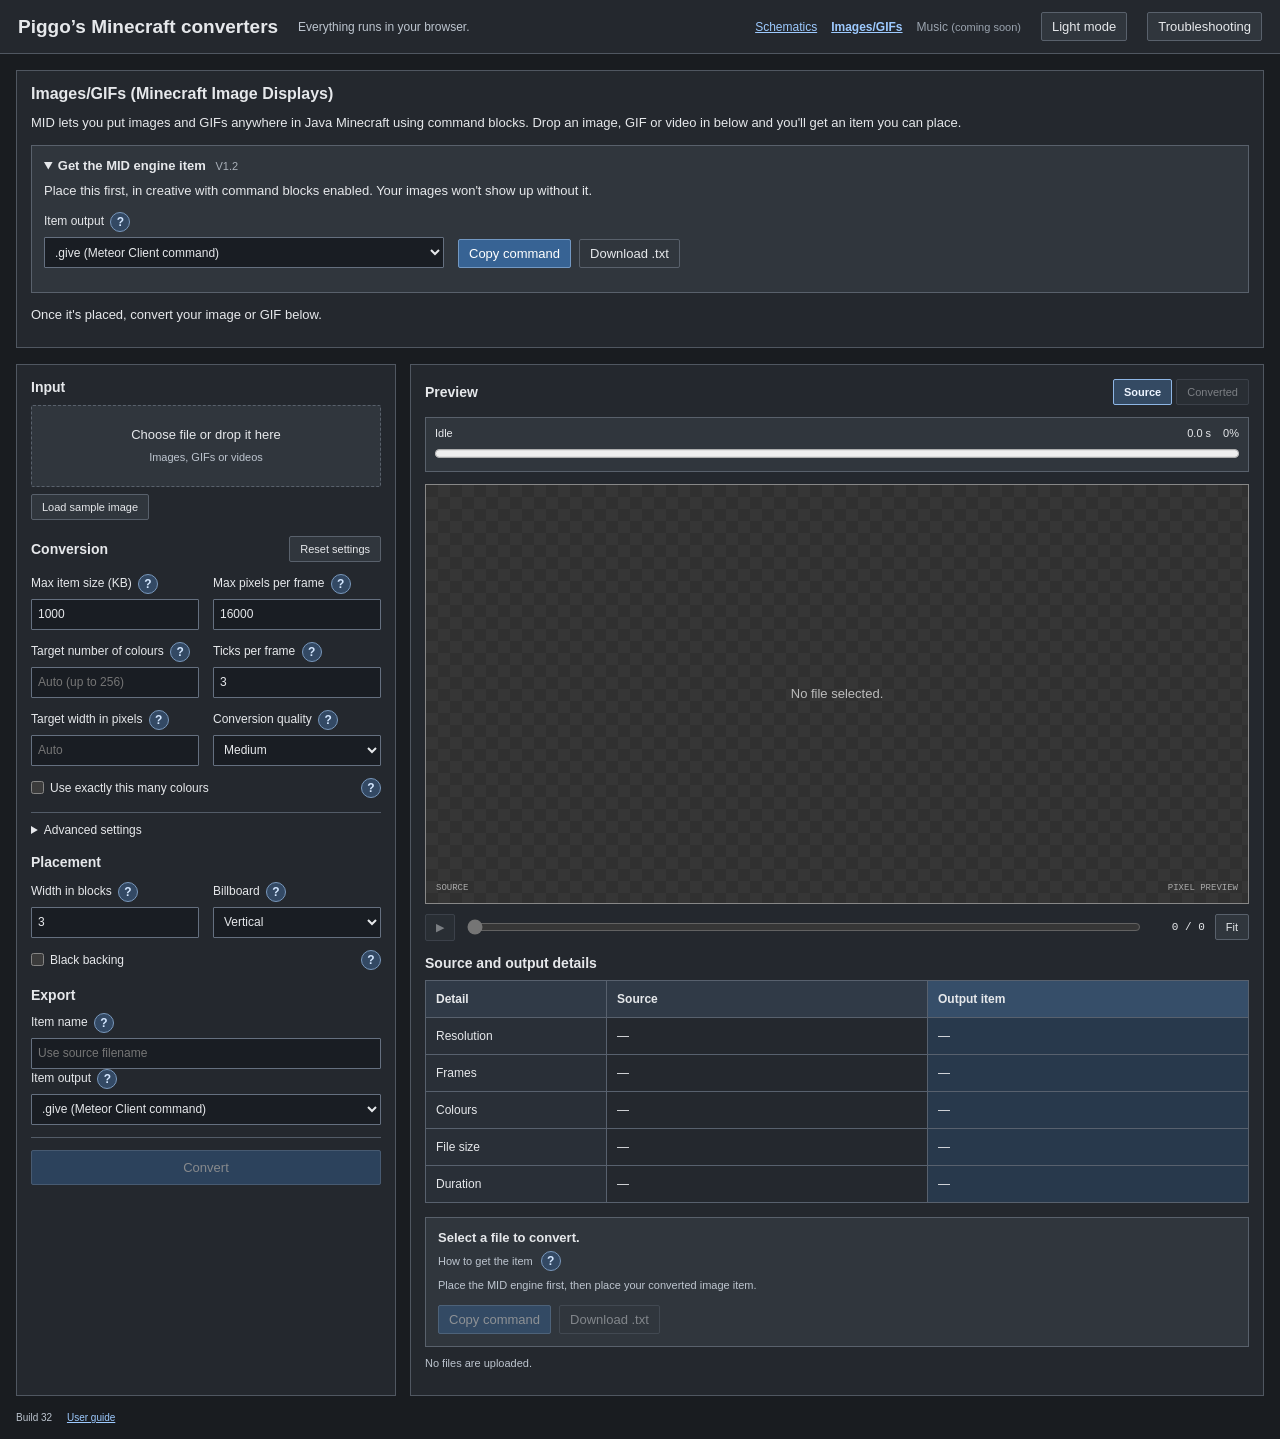
==== commit 0e8d4d96: "Update engine and default file limits" ====
--- a/index.html
+++ b/index.html
@@ -1,8 +1,8 @@
 <!doctype html>
 <html lang="en">
-<head><meta charset="utf-8"><meta name="viewport" content="width=device-width, initial-scale=1"><meta name="description" content="Browser-only image, GIF and video converter for MID."><title>Converter</title><link rel="icon" type="image/gif" href="favicon.gif?v=20261031.2"><link rel="apple-touch-icon" href="favicon.png?v=20261031.2"><link rel="stylesheet" href="style.css?v=20261031.2"><script src="theme.js?v=20261031.2"></script></head>
+<head><meta charset="utf-8"><meta name="viewport" content="width=device-width, initial-scale=1"><meta name="description" content="Browser-only image, GIF and video converter for MID."><title>Converter</title><link rel="icon" type="image/gif" href="favicon.gif?v=20261031.8"><link rel="apple-touch-icon" href="favicon.png?v=20261031.8"><link rel="stylesheet" href="style.css?v=20261031.8"><script src="theme.js?v=20261031.8"></script></head>
 <body><a class="skip-link" href="#converter">Skip to converter</a>
-<header><h1>Piggo’s Minecraft converters</h1><span>Everything runs in your browser.</span><nav aria-label="Converters"><a href="schematic.html">Schematics</a><a href="index.html" aria-current="page">Images/GIFs</a><span class="nav-disabled" role="link" aria-disabled="true">Music <small>(coming soon)</small></span></nav><button id="themeToggle" type="button" aria-label="Dark mode" aria-pressed="false">Dark mode</button><button id="troubleshoot" type="button">Troubleshooting</button><button id="help" type="button">Help</button></header>
+<header><h1>Piggo’s Minecraft converters</h1><span>Everything runs in your browser.</span><nav aria-label="Converters"><a href="schematic.html">Schematics</a><a href="index.html" aria-current="page">Images/GIFs</a><span class="nav-disabled" role="link" aria-disabled="true">Music <small>(coming soon)</small></span></nav><button id="themeToggle" type="button" aria-label="Dark mode" aria-pressed="false">Dark mode</button><button id="troubleshoot" type="button">Troubleshooting</button></header>
 <section class="introduction" aria-labelledby="midHeading">
  <h2 id="midHeading">Images/GIFs (Minecraft Image Displays)</h2>
  <p>MID lets you put images and GIFs anywhere in Java Minecraft using command blocks. Drop an image, GIF or video in below and you'll get an item you can place.</p>
@@ -23,7 +23,8 @@
   <form id="settings">
    <div class="section-heading"><h2>Conversion</h2><button id="resetSettings" type="button">Reset settings</button></div>
    <div class="fields">
-    <label>Max item size (KB) <button class="help" type="button" data-help="How big the item can get, in KB. Default is 600. Try not to go past about 930, since servers can kick you for holding items that are too big.">?</button><input name="budgetKB" type="number" min="2" max="5000" step="1" value="600"></label>
+    <label>Max item size (KB) <button class="help" type="button" data-help="How big the item can get, in KB. Default is 1000. Recommended max: 2076, about the most a server accepts for one item. Leave blank to use it. You can type more, but taking or holding a larger item can get you kicked.">?</button><input name="budgetKB" type="number" min="2" max="5000" step="1" value="1000" placeholder="Highest allowed (2,076 KB)" aria-describedby="budgetWarning"></label>
+    <p id="budgetWarning" class="setting-warning" role="status" hidden>⚠ Over the 2,076 KB a server accepts for one item. Taking or holding a larger item can get you kicked.</p>
     <label>Max pixels per frame <button class="help" type="button" data-help="Most pixels in each frame (width × height). Default is 16,000. Going over 20,000 can start to drop your FPS.">?</button><input name="maxPixels" type="number" min="16" max="10000000" value="16000" step="1"></label>
     <label>Target number of colours <button class="help" type="button" data-help="Number of colours to aim for, from 2 to 256. Leave blank for Auto. Fewer colours usually make a smaller item.">?</button><input name="colors" type="number" min="2" max="256" placeholder="Auto (up to 256)"></label>
     <label>Ticks per frame <button class="help" type="button" data-help="How long each frame stays on screen (1 tick = 0.05 seconds). Higher keeps fewer frames and makes a smaller item. Lower looks smoother but makes a bigger item.">?</button><input name="tpf" type="number" min="1" max="100" value="3"></label>
@@ -33,7 +34,7 @@
    </div>
    <label class="check"><input name="exactColors" type="checkbox"> Use exactly this many colours <button class="help" type="button" data-help="Off: the target is a maximum, and the converter may use fewer colours to fit Max item size. On: the palette always has the target number of colours (256 if Target number of colours is blank), and only the resolution is lowered to fit. An image with fewer distinct colours than the target keeps the colours it has.">?</button></label>
    <details class="advanced"><summary>Advanced settings</summary><div class="fields">
-    <label>Frame cap <button id="frameCapHelp" class="help" type="button" data-help-label="About Frame cap" data-help-template="frame-cap-help" data-help="Maximum output frames. Default: 75. If the clip needs more, frames are spread out or the clip is cut early, as set below. Raise this limit to retain more frames.">?<span class="warning-badge" aria-hidden="true" hidden>!</span></button><input name="maxFrames" type="number" min="1" max="512" value="75"></label>
+    <label>Frame cap <button id="frameCapHelp" class="help" type="button" data-help-label="About Frame cap" data-help-template="frame-cap-help" data-help="Maximum output frames. Default: 75. If the clip needs more, frames are spread out or the clip is cut early, as set below. Raise this limit to retain more frames.">?<span class="warning-badge" aria-hidden="true" hidden>!</span></button><input name="maxFrames" type="number" min="1" max="4096" value="75"></label>
     <label>When the cap is reached <button class="help" type="button" data-help="Spread out: keeps frames from the whole clip by dropping some evenly, so motion is choppier and playback is shorter. Cut early: keeps every frame up to the cap at the normal speed and stops there, so the end of the clip is lost.">?</button><select name="capMode"><option value="spread">Spread out</option><option value="cut">Cut early</option></select></label>
     <label>Dithering <button class="help" type="button" data-help="Clean uses solid colours. Soft gradients adds a dotted pattern to blend colours, which can make the item bigger.">?</button><select name="dither"><option value="clean">Clean</option><option value="ordered">Soft gradients</option></select></label>
     <label>Resize filter <button class="help" type="button" data-help="Smooth blends nearby pixels when resizing. Pixel art picks one original pixel without blending. It cannot remove blending already in the source. Press Convert after changing this setting.">?</button><select name="filter"><option value="smooth">Smooth</option><option value="nearest">Pixel art</option></select></label>
@@ -68,19 +69,18 @@
  </section>
 </main>
 <dialog id="troubleshooting" aria-labelledby="troubleshootingTitle"><button id="closeTroubleshooting" type="button" class="dialog-close" aria-label="Close troubleshooting">×</button><h2 id="troubleshootingTitle">Troubleshooting</h2>
-<h3>Colours look wrong, or there are too few colours</h3><p>Try these steps in order to leave more room for colour detail:</p><ol>
-<li>Increase Max item size if your server allows it. Recommended max: 930 KB. Large items can be rejected and get you kicked.</li>
-<li>Lower Target width in pixels. Fewer pixels leave more room for colours. You can also reduce Max pixels per frame.</li>
-<li>Increase Ticks per frame to store fewer frames over the same clip, or reduce Frame cap. Motion becomes less smooth; reducing Frame cap also shortens playback.</li>
-<li>Increase Target number of colours, or leave it blank for Auto. The item-size limit may still reduce the final count.</li>
-<li>Increase Conversion quality to High or Very high for a more thorough search.</li>
+<h3>Image looks pixelated</h3><p>Try these steps to leave more room for higher resolution:</p><ol>
+<li>Increase Max item size. Recommended max: 2076 KB. Larger items may be rejected by the server, resulting in you being kicked.</li>
+<li>Lower target amount of colours. The less colours, the less data we use, and hence leave more information for higher resolution.</li>
+<li>Increase Ticks per frame to store fewer frames, however note playback will be less smooth.</li>
+<li>Lower frame cap. Note that this will shorten playback.</li>
+<li>Increase Conversion quality to High or Very high.</li>
 </ol>
-<h3>Fine details are missing</h3><p>Increase Target width in pixels and Max pixels per frame if the item-size limit allows it. Try a higher conversion quality.</p>
-<h3>Edges are blurred/blending colour</h3><p>Choose Pixel art under Advanced settings → Resize filter. It cannot remove blending already in the source.</p>
+<h3>Image has too few colours</h3><p>Increase max item size, lower resolution/target width, lower ticks per frame, increase the target number of colours, raise conversion quality.</p>
+<h3>Edges are blurred/blending colour</h3><p>Choose Pixel art under Advanced settings &gt; Resize filter.</p>
 <h3>The GIF plays too quickly</h3><p>The frame cap drops frames across the whole clip and shortens playback. Increase Frame cap under Advanced settings to keep more frames and more of the original duration, or set When the cap is reached to Cut early to keep the normal speed and drop the end of the clip.</p>
 <h3>Conversion takes too long</h3><p>Choose Medium or Low conversion quality. Reducing pixels or frames also reduces conversion work.</p>
-<h3>Minecraft rejects the item or disconnects you</h3><p>Lower Max item size and convert again. Large items may exceed your server’s limits. Use Item Editor, Meteor Client or a datapack if the command is too long to paste.</p>
+<h3>Minecraft rejects the item or disconnects you</h3><p>Lower Max item size and convert again. Large items may exceed your server’s limits. Use Item Editor, Meteor Client or a datapack to give yourself the item.</p>
 <h3>The image item does nothing</h3><p>Give yourself the MID engine item and place it first in creative mode. Ensure command blocks are enabled and you have permission to use them.</p>
-</dialog><script type="module" src="troubleshooting.js?v=20261031.2"></script>
-<dialog id="guide"><button id="closeGuide" class="dialog-close" aria-label="Close help">×</button><h2>Using MID</h2><p><strong>MID means Minecraft Image Displays.</strong> It uses command blocks to display images and play GIFs in Minecraft Java Edition.</p><ol><li>Copy or download the MID engine item above. Give yourself the item, then place it in your world first.</li><li>Choose an image, GIF or video. Adjust the settings and press Convert. Use Source and Converted to check the result.</li><li>Copy or download your image item. We recommend SNBT with <a href="https://modrinth.com/mod/item-editor" target="_blank" rel="noopener noreferrer">Item Editor</a> in creative mode.</li></ol><p>Smaller pixel, colour or size limits can reduce detail.</p><p>Use the ? buttons for setting help. All image processing stays on your device.</p></dialog>
-<template id="frame-cap-help"><p>Maximum output frames. Default: 75. If the clip needs more, <em>When the cap is reached</em> decides what happens. <strong>Spread out</strong> drops frames evenly across the whole clip; ticks per frame stays unchanged, <strong>so playback duration becomes shorter.</strong> <strong>Cut early</strong> keeps the first frames at normal speed and drops the end of the clip. Raise this limit to retain more frames.</p></template><template id="give-help"><h3>How to get your item</h3><p><strong>Recommended:</strong> choose SNBT and import it with <a href="https://modrinth.com/mod/item-editor" target="_blank" rel="noopener noreferrer">Item Editor</a> (by noramibu) while in creative mode. Then place the item in your world.</p><p><strong>Why not just use a /give command?</strong> These commands are usually too long to paste into chat or a command block. A client-side mod can send the item directly to your creative inventory. The .give option is for Meteor Client.</p><p><strong>Datapack:</strong> enter your Minecraft username. Put the ZIP in your world’s datapacks folder and run <code>/reload</code>, or reopen the world. It gives the items only to that player, once, when they join (or immediately if online). You need access to the world files to install it. Datapack functions do not have the command-block text-length limit.</p></template><div id="tooltip" role="tooltip" hidden></div><script type="module" src="tooltips.js?v=20261031.2"></script><script type="module" src="engine.js?v=20261031.2"></script><script type="module" src="app.js?v=20261031.2"></script><footer class="version">Build 32 <a href="guide.html">User guide</a></footer></body></html>
+</dialog><script type="module" src="troubleshooting.js?v=20261031.8"></script>
+<template id="frame-cap-help"><p>Maximum output frames. Default: 75. If the clip needs more, <em>When the cap is reached</em> decides what happens. <strong>Spread out</strong> drops frames evenly across the whole clip; ticks per frame stays unchanged, <strong>so playback duration becomes shorter.</strong> <strong>Cut early</strong> keeps the first frames at normal speed and drops the end of the clip. Raise this limit to retain more frames.</p></template><template id="give-help"><h3>How to get your item</h3><p><strong>Recommended:</strong> choose SNBT and import it with <a href="https://modrinth.com/mod/item-editor" target="_blank" rel="noopener noreferrer">Item Editor</a> (by noramibu) while in creative mode. Then place the item in your world.</p><p><strong>Why not just use a /give command?</strong> These commands are usually too long to paste into chat or a command block. A client-side mod can send the item directly to your creative inventory. The .give option is for Meteor Client.</p><p><strong>Datapack:</strong> enter your Minecraft username. Put the ZIP in your world’s datapacks folder and run <code>/reload</code>, or reopen the world. It gives the items only to that player, once, when they join (or immediately if online). You need access to the world files to install it. Datapack functions do not have the command-block text-length limit.</p></template><div id="tooltip" role="tooltip" hidden></div><script type="module" src="tooltips.js?v=20261031.8"></script><script type="module" src="engine.js?v=20261031.8"></script><script type="module" src="app.js?v=20261031.8"></script><footer class="version">Build 32 <a href="guide.html">User guide</a></footer></body></html>
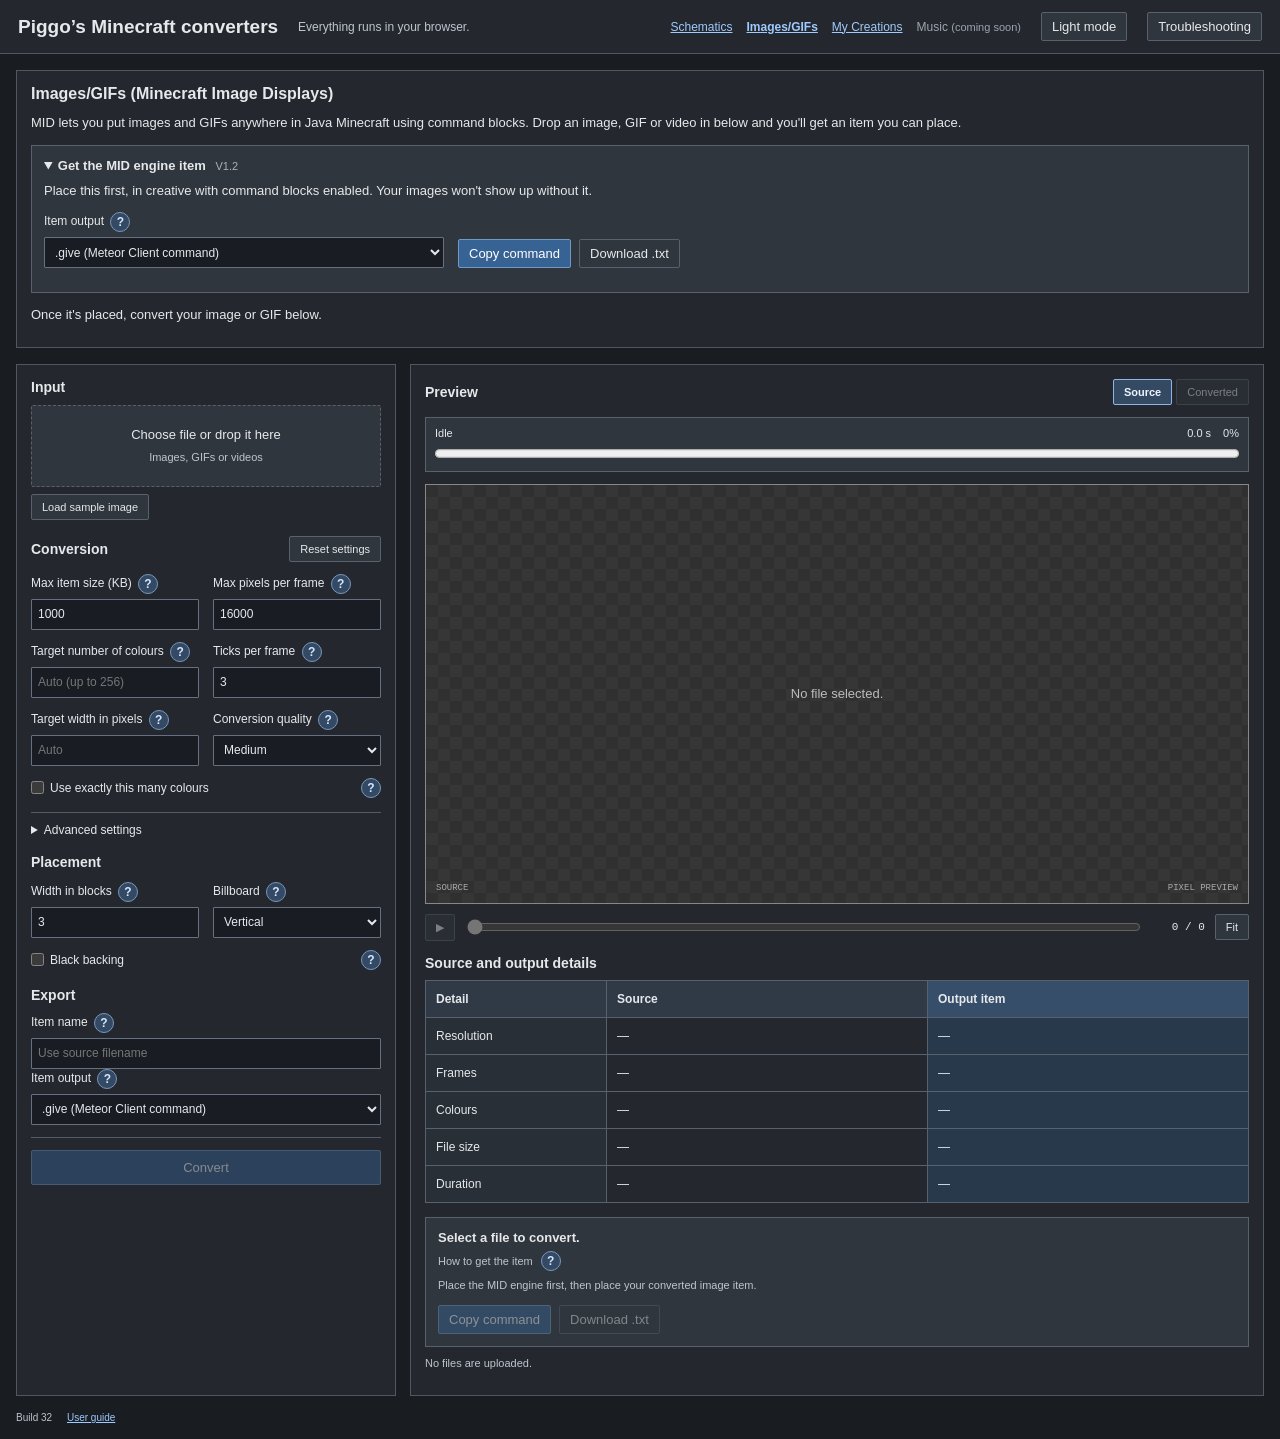
==== commit c8540da2: "Add files via upload" ====
--- a/index.html
+++ b/index.html
@@ -1,8 +1,8 @@
 <!doctype html>
 <html lang="en">
-<head><meta charset="utf-8"><meta name="viewport" content="width=device-width, initial-scale=1"><meta name="description" content="Browser-only image, GIF and video converter for MID."><title>Converter</title><link rel="icon" type="image/gif" href="favicon.gif?v=20261031.8"><link rel="apple-touch-icon" href="favicon.png?v=20261031.8"><link rel="stylesheet" href="style.css?v=20261031.8"><script src="theme.js?v=20261031.8"></script></head>
+<head><meta charset="utf-8"><meta name="viewport" content="width=device-width, initial-scale=1"><meta name="description" content="Browser-only image, GIF and video converter for MID."><title>Converter</title><link rel="icon" type="image/gif" href="favicon.gif?v=20261031.9"><link rel="apple-touch-icon" href="favicon.png?v=20261031.9"><link rel="stylesheet" href="style.css?v=20261031.9"><script src="theme.js?v=20261031.9"></script></head>
 <body><a class="skip-link" href="#converter">Skip to converter</a>
-<header><h1>Piggo’s Minecraft converters</h1><span>Everything runs in your browser.</span><nav aria-label="Converters"><a href="schematic.html">Schematics</a><a href="index.html" aria-current="page">Images/GIFs</a><span class="nav-disabled" role="link" aria-disabled="true">Music <small>(coming soon)</small></span></nav><button id="themeToggle" type="button" aria-label="Dark mode" aria-pressed="false">Dark mode</button><button id="troubleshoot" type="button">Troubleshooting</button></header>
+<header><h1>Piggo’s Minecraft converters</h1><span>Everything runs in your browser.</span><nav aria-label="Converters"><a href="schematic.html">Schematics</a><a href="index.html" aria-current="page">Images/GIFs</a><a href="creations.html">My Creations</a><span class="nav-disabled" role="link" aria-disabled="true">Music <small>(coming soon)</small></span></nav><button id="themeToggle" type="button" aria-label="Dark mode" aria-pressed="false">Dark mode</button><button id="troubleshoot" type="button">Troubleshooting</button></header>
 <section class="introduction" aria-labelledby="midHeading">
  <h2 id="midHeading">Images/GIFs (Minecraft Image Displays)</h2>
  <p>MID lets you put images and GIFs anywhere in Java Minecraft using command blocks. Drop an image, GIF or video in below and you'll get an item you can place.</p>
@@ -82,5 +82,5 @@
 <h3>Conversion takes too long</h3><p>Choose Medium or Low conversion quality. Reducing pixels or frames also reduces conversion work.</p>
 <h3>Minecraft rejects the item or disconnects you</h3><p>Lower Max item size and convert again. Large items may exceed your server’s limits. Use Item Editor, Meteor Client or a datapack to give yourself the item.</p>
 <h3>The image item does nothing</h3><p>Give yourself the MID engine item and place it first in creative mode. Ensure command blocks are enabled and you have permission to use them.</p>
-</dialog><script type="module" src="troubleshooting.js?v=20261031.8"></script>
-<template id="frame-cap-help"><p>Maximum output frames. Default: 75. If the clip needs more, <em>When the cap is reached</em> decides what happens. <strong>Spread out</strong> drops frames evenly across the whole clip; ticks per frame stays unchanged, <strong>so playback duration becomes shorter.</strong> <strong>Cut early</strong> keeps the first frames at normal speed and drops the end of the clip. Raise this limit to retain more frames.</p></template><template id="give-help"><h3>How to get your item</h3><p><strong>Recommended:</strong> choose SNBT and import it with <a href="https://modrinth.com/mod/item-editor" target="_blank" rel="noopener noreferrer">Item Editor</a> (by noramibu) while in creative mode. Then place the item in your world.</p><p><strong>Why not just use a /give command?</strong> These commands are usually too long to paste into chat or a command block. A client-side mod can send the item directly to your creative inventory. The .give option is for Meteor Client.</p><p><strong>Datapack:</strong> enter your Minecraft username. Put the ZIP in your world’s datapacks folder and run <code>/reload</code>, or reopen the world. It gives the items only to that player, once, when they join (or immediately if online). You need access to the world files to install it. Datapack functions do not have the command-block text-length limit.</p></template><div id="tooltip" role="tooltip" hidden></div><script type="module" src="tooltips.js?v=20261031.8"></script><script type="module" src="engine.js?v=20261031.8"></script><script type="module" src="app.js?v=20261031.8"></script><footer class="version">Build 32 <a href="guide.html">User guide</a></footer></body></html>
+</dialog><script type="module" src="troubleshooting.js?v=20261031.9"></script>
+<template id="frame-cap-help"><p>Maximum output frames. Default: 75. If the clip needs more, <em>When the cap is reached</em> decides what happens. <strong>Spread out</strong> drops frames evenly across the whole clip; ticks per frame stays unchanged, <strong>so playback duration becomes shorter.</strong> <strong>Cut early</strong> keeps the first frames at normal speed and drops the end of the clip. Raise this limit to retain more frames.</p></template><template id="give-help"><h3>How to get your item</h3><p>These commands are usually too long to paste into chat or a command block. A client-side mod can send the item directly to your creative inventory, or a datapack can run larger commands.</p><p><strong>Recommended:</strong> choose SNBT and import it with <a href="https://modrinth.com/mod/item-editor" target="_blank" rel="noopener noreferrer">Item Editor</a> (by noramibu) while in creative mode. Hold any item, like dirt, then open the item editor GUI (default keybind i), click raw editor, and replace everything there with the SNBT. Then click save and place the item in your world.</p><p><strong>.give</strong> option is for Meteor Client. Ensure you have the Better Chat module enabled, with the infinite chat box setting. Then paste the command into chat.</p><p><strong>Datapack:</strong> enter your Minecraft username. Put the ZIP in your world’s datapacks folder and run <code>/reload</code>, or reopen the world. It gives the items only to that player, once, when they join (or immediately if online). Datapack functions do not have the command block text length limit.</p></template><div id="tooltip" role="tooltip" hidden></div><script type="module" src="tooltips.js?v=20261031.9"></script><script type="module" src="engine.js?v=20261031.9"></script><script type="module" src="app.js?v=20261031.9"></script><footer class="version">Build 32 <a href="guide.html">User guide</a></footer></body></html>
--- a/style.css
+++ b/style.css
@@ -44,3 +44,5 @@
 .help-warning{position:relative;background:#fff0be;border-color:#a36b00;color:#754b00}.warning-badge{position:absolute;right:-7px;top:-7px;width:12px;height:12px;border-radius:50%;background:#b44b00;color:#fff;font:bold 10px/12px Arial;text-align:center}.help-warning:hover,.help-warning:focus-visible{background:#ffe096;border-color:#8b5700}.setting-warning{grid-column:1/-1;margin:0;padding:8px 10px;font-size:12px;line-height:1.5;border:1px solid #b98b40;background:#fff1cf;color:#684500}html[data-theme=dark] .help-warning{background:#604922;border-color:#e2ae55;color:#ffdf9d}html[data-theme=dark] .setting-warning{background:#40351f;color:#ffdfa2;border-color:#b28b4b}
 
 .section-heading{display:flex;align-items:center;justify-content:space-between;gap:12px;margin-top:16px}.section-heading h2{margin:0}.section-heading button{font-size:11px}.copy-dialog{width:640px}.copy-dialog textarea{display:block;width:100%;height:220px;margin:14px 0;padding:10px;white-space:pre;resize:vertical;font:12px/1.5 Consolas,monospace}.copy-dialog button{float:right}.skip-link{position:absolute;left:10px;top:-100px;z-index:10001;padding:8px 12px;background:#fff;color:#164f93}.skip-link:focus{top:8px}.stage video{object-fit:contain;z-index:1}footer a{margin-left:12px}.schem-output{flex-wrap:wrap}.schem-output span{min-width:120px}.changelog{max-width:900px;margin:24px auto;padding:20px}.changelog h2{margin-top:26px}.changelog li{line-height:1.7;margin:6px 0}html[data-theme=dark] .copy-dialog textarea{background:#191d23;color:#e6e8eb;border-color:#657080}
+.creations{display:grid;grid-template-columns:repeat(auto-fill,minmax(300px,1fr));gap:14px;max-width:1450px;margin:16px auto;padding:0 16px;box-sizing:border-box}.creation{border:1px solid #aaa;background:#f6f6f6;padding:14px;display:flex;flex-direction:column}.creation h2{margin:0;font-size:16px}.creation-meta{margin:4px 0 8px;font-size:12px;color:#666}.creation>p{margin:0 0 12px;line-height:1.5}.creation-export{margin-top:auto;display:flex;flex-direction:column;gap:10px}.introduction code{white-space:nowrap}@media(max-width:700px){.creations{padding:0 10px;gap:10px}}
+html[data-theme=dark] .creation{background:#24282e;color:#e6e8eb;border-color:#505761}html[data-theme=dark] .creation-meta{color:#aab1ba}
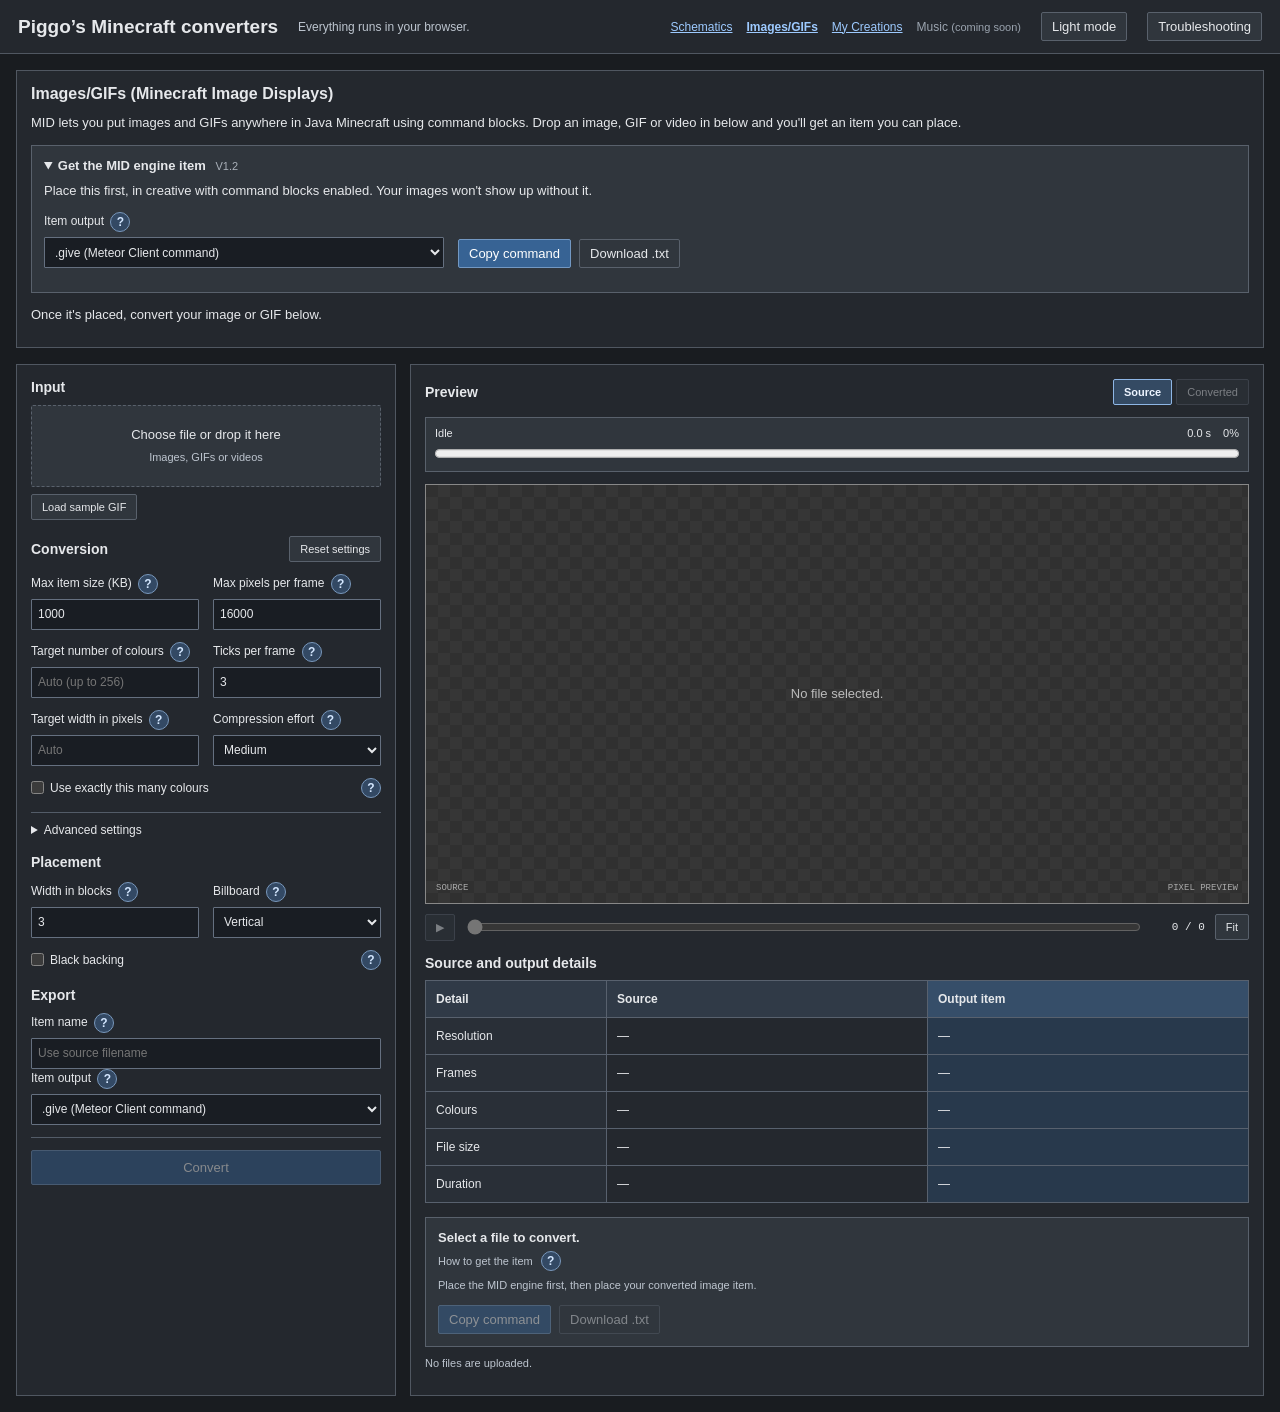
==== commit 5a574eca: "Add files via upload" ====
--- a/index.html
+++ b/index.html
@@ -1,6 +1,6 @@
 <!doctype html>
 <html lang="en">
-<head><meta charset="utf-8"><meta name="viewport" content="width=device-width, initial-scale=1"><meta name="description" content="Browser-only image, GIF and video converter for MID."><title>Converter</title><link rel="icon" type="image/gif" href="favicon.gif?v=20261031.9"><link rel="apple-touch-icon" href="favicon.png?v=20261031.9"><link rel="stylesheet" href="style.css?v=20261031.9"><script src="theme.js?v=20261031.9"></script></head>
+<head><meta charset="utf-8"><meta name="viewport" content="width=device-width, initial-scale=1"><meta name="description" content="Browser-only image, GIF and video converter for MID."><title>Converter</title><link rel="icon" type="image/gif" href="favicon.gif?v=20261031.10"><link rel="apple-touch-icon" href="favicon.png?v=20261031.10"><link rel="stylesheet" href="style.css?v=20261031.10"><script src="theme.js?v=20261031.10"></script></head>
 <body><a class="skip-link" href="#converter">Skip to converter</a>
 <header><h1>Piggo’s Minecraft converters</h1><span>Everything runs in your browser.</span><nav aria-label="Converters"><a href="schematic.html">Schematics</a><a href="index.html" aria-current="page">Images/GIFs</a><a href="creations.html">My Creations</a><span class="nav-disabled" role="link" aria-disabled="true">Music <small>(coming soon)</small></span></nav><button id="themeToggle" type="button" aria-label="Dark mode" aria-pressed="false">Dark mode</button><button id="troubleshoot" type="button">Troubleshooting</button></header>
 <section class="introduction" aria-labelledby="midHeading">
@@ -19,7 +19,7 @@
 <main id="converter" class="workspace">
  <section class="settings-panel" aria-label="Conversion settings">
   <h2>Input</h2><button id="drop" class="dropzone">Choose file or drop it here<br><small>Images, GIFs or videos</small></button><input id="file" type="file" accept="image/*,video/*" hidden>
-  <div id="selectedFile" class="selected-file" hidden><span id="fileName"></span><button id="remove" type="button" aria-label="Remove selected file">Remove</button></div><button id="sample" class="sample-button" type="button">Load sample image</button>
+  <div id="selectedFile" class="selected-file" hidden><span id="fileName"></span><button id="remove" type="button" aria-label="Remove selected file">Remove</button></div><button id="sample" class="sample-button" type="button">Load sample GIF</button>
   <form id="settings">
    <div class="section-heading"><h2>Conversion</h2><button id="resetSettings" type="button">Reset settings</button></div>
    <div class="fields">
@@ -30,7 +30,7 @@
     <label>Ticks per frame <button class="help" type="button" data-help="How long each frame stays on screen (1 tick = 0.05 seconds). Higher keeps fewer frames and makes a smaller item. Lower looks smoother but makes a bigger item.">?</button><input name="tpf" type="number" min="1" max="100" value="3"></label>
     <label>Target width in pixels <button class="help" type="button" data-help="Width to aim for, in pixels. Leave blank for Auto. The image keeps its shape and may be made smaller to fit your limits.">?</button><input name="width" aria-describedby="widthWarning" type="number" min="2" max="2048" step="2" placeholder="Auto"></label>
     <p id="widthWarning" class="setting-warning" role="status" hidden></p>
-    <label>Conversion quality <button class="help" type="button" data-help="How hard the converter tries to get the colours right. Low is quickest, Medium is a good middle ground, and High or Very high take longer but can look better or come out smaller. This only changes how long converting takes, not how it plays in-game.">?</button><select name="quality"><option value="low">Low (faster)</option><option value="medium" selected>Medium</option><option value="high">High (slower)</option><option value="very-high">Very high (slowest)</option></select></label>
+    <label>Compression effort <button class="help" type="button" data-help="How hard the converter works to squeeze the frames into the item. More effort means better colours or a smaller item, but it takes longer to convert. Low is quickest, Medium is a good middle ground. It doesn't change how the item plays in game.">?</button><select name="quality"><option value="low">Low (faster)</option><option value="medium" selected>Medium</option><option value="high">High (slower)</option><option value="very-high">Very high (slowest)</option></select></label>
    </div>
    <label class="check"><input name="exactColors" type="checkbox"> Use exactly this many colours <button class="help" type="button" data-help="Off: the target is a maximum, and the converter may use fewer colours to fit Max item size. On: the palette always has the target number of colours (256 if Target number of colours is blank), and only the resolution is lowered to fit. An image with fewer distinct colours than the target keeps the colours it has.">?</button></label>
    <details class="advanced"><summary>Advanced settings</summary><div class="fields">
@@ -44,7 +44,7 @@
    <h2>Placement</h2><div class="fields">
     <label>Width in blocks <button class="help" type="button" data-help="How wide the display looks in Minecraft. This changes its size, not the number of pixels.">?</button><input name="blocks" type="number" min="0.05" max="100" step="0.05" value="3"></label>
     <label>Billboard <button class="help" type="button" data-help="Fixed stays in place. Vertical turns left and right to face you. Horizontal tilts up and down. Center does both.">?</button><select name="billboard"><option value="0">Fixed</option><option value="1" selected>Vertical</option><option value="2">Horizontal</option><option value="3">Center</option></select></label>
-   </div><label class="check"><input name="backing" type="checkbox"> Black backing <button class="help" type="button" data-help="Adds black behind the image so it can be seen from the back. Hidden in overlay mode.">?</button></label>
+   </div><label class="check"><input name="backing" type="checkbox"> Black backing <button class="help" type="button" data-help="Adds black behind the image so it can be seen from the back.">?</button></label>
    <h2>Export</h2><label>Item name <button class="help" type="button" data-help="Optional name for your MID media item. Leave blank to use the source filename. The [MID] prefix stays. You can change this after conversion without processing the image again.">?</button><input name="itemName" type="text" maxlength="128" placeholder="Use source filename"></label><label>Item output <button class="help" type="button" data-help-label="How to get the item" data-help="These commands are usually too long for chat or a command block. Use Item Editor in creative mode, or put a give command in a datapack function." data-help-template="give-help">?</button><select name="syntax"><option value="client">.give (Meteor Client command)</option><option value="snbt">SNBT (Item Editor Mod)</option><option value="vanilla">/give (may be too long for command blocks)</option><option value="datapack">Datapack (.zip)</option></select></label><label id="recipientField" hidden>Minecraft username <button class="help" type="button" data-help="Only this Java Edition username receives the items, once. Install the ZIP in the world's datapacks folder and reload. If the player is online, delivery happens immediately; otherwise, when they join.">?</button><input name="recipient" maxlength="16" pattern="[A-Za-z0-9_]{1,16}" autocomplete="off" spellcheck="false" placeholder="e.g. PiggoPotamus"></label>
 
   </form>
@@ -74,13 +74,13 @@
 <li>Lower target amount of colours. The less colours, the less data we use, and hence leave more information for higher resolution.</li>
 <li>Increase Ticks per frame to store fewer frames, however note playback will be less smooth.</li>
 <li>Lower frame cap. Note that this will shorten playback.</li>
-<li>Increase Conversion quality to High or Very high.</li>
+<li>Increase Compression effort to High or Very high.</li>
 </ol>
-<h3>Image has too few colours</h3><p>Increase max item size, lower resolution/target width, lower ticks per frame, increase the target number of colours, raise conversion quality.</p>
+<h3>Image has too few colours</h3><p>Increase max item size, lower resolution/target width, lower ticks per frame, increase the target number of colours, raise compression effort.</p>
 <h3>Edges are blurred/blending colour</h3><p>Choose Pixel art under Advanced settings &gt; Resize filter.</p>
 <h3>The GIF plays too quickly</h3><p>The frame cap drops frames across the whole clip and shortens playback. Increase Frame cap under Advanced settings to keep more frames and more of the original duration, or set When the cap is reached to Cut early to keep the normal speed and drop the end of the clip.</p>
-<h3>Conversion takes too long</h3><p>Choose Medium or Low conversion quality. Reducing pixels or frames also reduces conversion work.</p>
+<h3>Conversion takes too long</h3><p>Choose Medium or Low compression effort. Reducing pixels or frames also reduces conversion work.</p>
 <h3>Minecraft rejects the item or disconnects you</h3><p>Lower Max item size and convert again. Large items may exceed your server’s limits. Use Item Editor, Meteor Client or a datapack to give yourself the item.</p>
 <h3>The image item does nothing</h3><p>Give yourself the MID engine item and place it first in creative mode. Ensure command blocks are enabled and you have permission to use them.</p>
-</dialog><script type="module" src="troubleshooting.js?v=20261031.9"></script>
-<template id="frame-cap-help"><p>Maximum output frames. Default: 75. If the clip needs more, <em>When the cap is reached</em> decides what happens. <strong>Spread out</strong> drops frames evenly across the whole clip; ticks per frame stays unchanged, <strong>so playback duration becomes shorter.</strong> <strong>Cut early</strong> keeps the first frames at normal speed and drops the end of the clip. Raise this limit to retain more frames.</p></template><template id="give-help"><h3>How to get your item</h3><p>These commands are usually too long to paste into chat or a command block. A client-side mod can send the item directly to your creative inventory, or a datapack can run larger commands.</p><p><strong>Recommended:</strong> choose SNBT and import it with <a href="https://modrinth.com/mod/item-editor" target="_blank" rel="noopener noreferrer">Item Editor</a> (by noramibu) while in creative mode. Hold any item, like dirt, then open the item editor GUI (default keybind i), click raw editor, and replace everything there with the SNBT. Then click save and place the item in your world.</p><p><strong>.give</strong> option is for Meteor Client. Ensure you have the Better Chat module enabled, with the infinite chat box setting. Then paste the command into chat.</p><p><strong>Datapack:</strong> enter your Minecraft username. Put the ZIP in your world’s datapacks folder and run <code>/reload</code>, or reopen the world. It gives the items only to that player, once, when they join (or immediately if online). Datapack functions do not have the command block text length limit.</p></template><div id="tooltip" role="tooltip" hidden></div><script type="module" src="tooltips.js?v=20261031.9"></script><script type="module" src="engine.js?v=20261031.9"></script><script type="module" src="app.js?v=20261031.9"></script><footer class="version">Build 32 <a href="guide.html">User guide</a></footer></body></html>
+</dialog><script type="module" src="troubleshooting.js?v=20261031.10"></script>
+<template id="frame-cap-help"><p>Maximum output frames. Default: 75. If the clip needs more, <em>When the cap is reached</em> decides what happens. <strong>Spread out</strong> drops frames evenly across the whole clip; ticks per frame stays unchanged, <strong>so playback duration becomes shorter.</strong> <strong>Cut early</strong> keeps the first frames at normal speed and drops the end of the clip. Raise this limit to retain more frames.</p></template><template id="give-help"><h3>How to get your item</h3><p>These commands are usually too long to paste into chat or a command block. A client-side mod can send the item directly to your creative inventory, or a datapack can run larger commands.</p><p><strong>Recommended:</strong> choose SNBT and import it with <a href="https://modrinth.com/mod/item-editor" target="_blank" rel="noopener noreferrer">Item Editor</a> (by noramibu) while in creative mode. Hold any item, like dirt, then open the item editor GUI (default keybind i), click raw editor, and replace everything there with the SNBT. Then click save and place the item in your world.</p><p><strong>.give</strong> option is for Meteor Client. Ensure you have the Better Chat module enabled, with the infinite chat box setting. Then paste the command into chat.</p><p><strong>Datapack:</strong> enter your Minecraft username. Put the ZIP in your world’s datapacks folder and run <code>/reload</code>, or reopen the world. It gives the items only to that player, once, when they join (or immediately if online). Datapack functions do not have the command block text length limit.</p></template><div id="tooltip" role="tooltip" hidden></div><script type="module" src="tooltips.js?v=20261031.10"></script><script type="module" src="engine.js?v=20261031.10"></script><script type="module" src="app.js?v=20261031.10"></script></body></html>
--- a/style.css
+++ b/style.css
@@ -7,7 +7,6 @@
 .source-image{max-width:none;max-height:none}
 .help{width:20px;height:20px;border-color:#6182a5;background:#e5edf6;color:#244c78;font:bold 12px Arial;flex-shrink:0}.help:hover,.help:focus-visible{background:#cbdff5;border-color:#315c89}#tooltip{pointer-events:auto;user-select:text;cursor:text}.check .help{margin-left:auto}
 
-.version{max-width:1450px;margin:16px auto;padding:0 16px;color:#666;font-size:10px}
 
 #tooltip{overflow-wrap:anywhere}
 .export-help{display:inline-flex;align-items:center;gap:5px;font-size:11px;color:#555;margin-bottom:6px}#tooltip p{margin:6px 0}#tooltip a{color:#164f93;text-decoration:underline}#tooltip h3{margin:0 0 8px}
@@ -24,7 +23,7 @@
 html[data-theme=dark] :is(button,.dropzone,.engine-download,.progress-area,.output-card,.processing-log){background:#30363d;color:#e6e8eb;border-color:#59616c}
 html[data-theme=dark] button:hover:not(:disabled){background:#424b57}
 html[data-theme=dark] :is(input:not([type=checkbox]):not([type=range]),select){background:#191d23;color:#e6e8eb;border-color:#657080}
-html[data-theme=dark] :is(.hint,.version,dt,.export-help,.output-card p,.dropzone small,header>span){color:#bdc5cf}
+html[data-theme=dark] :is(.hint,dt,.export-help,.output-card p,.dropzone small,header>span){color:#bdc5cf}
 html[data-theme=dark] :is(a,header nav a,dialog a,#tooltip a){color:#9dcaff}
 html[data-theme=dark] .help{background:#334964;color:#d4e7ff;border-color:#7998bc}
 html[data-theme=dark] :is(.view-switch .active,.setup-first){background:#344a63;color:#edf4ff;border-color:#8eb6e5}
@@ -43,6 +42,6 @@
 
 .help-warning{position:relative;background:#fff0be;border-color:#a36b00;color:#754b00}.warning-badge{position:absolute;right:-7px;top:-7px;width:12px;height:12px;border-radius:50%;background:#b44b00;color:#fff;font:bold 10px/12px Arial;text-align:center}.help-warning:hover,.help-warning:focus-visible{background:#ffe096;border-color:#8b5700}.setting-warning{grid-column:1/-1;margin:0;padding:8px 10px;font-size:12px;line-height:1.5;border:1px solid #b98b40;background:#fff1cf;color:#684500}html[data-theme=dark] .help-warning{background:#604922;border-color:#e2ae55;color:#ffdf9d}html[data-theme=dark] .setting-warning{background:#40351f;color:#ffdfa2;border-color:#b28b4b}
 
-.section-heading{display:flex;align-items:center;justify-content:space-between;gap:12px;margin-top:16px}.section-heading h2{margin:0}.section-heading button{font-size:11px}.copy-dialog{width:640px}.copy-dialog textarea{display:block;width:100%;height:220px;margin:14px 0;padding:10px;white-space:pre;resize:vertical;font:12px/1.5 Consolas,monospace}.copy-dialog button{float:right}.skip-link{position:absolute;left:10px;top:-100px;z-index:10001;padding:8px 12px;background:#fff;color:#164f93}.skip-link:focus{top:8px}.stage video{object-fit:contain;z-index:1}footer a{margin-left:12px}.schem-output{flex-wrap:wrap}.schem-output span{min-width:120px}.changelog{max-width:900px;margin:24px auto;padding:20px}.changelog h2{margin-top:26px}.changelog li{line-height:1.7;margin:6px 0}html[data-theme=dark] .copy-dialog textarea{background:#191d23;color:#e6e8eb;border-color:#657080}
+.section-heading{display:flex;align-items:center;justify-content:space-between;gap:12px;margin-top:16px}.section-heading h2{margin:0}.section-heading button{font-size:11px}.copy-dialog{width:640px}.copy-dialog textarea{display:block;width:100%;height:220px;margin:14px 0;padding:10px;white-space:pre;resize:vertical;font:12px/1.5 Consolas,monospace}.copy-dialog button{float:right}.skip-link{position:absolute;left:10px;top:-100px;z-index:10001;padding:8px 12px;background:#fff;color:#164f93}.skip-link:focus{top:8px}.stage video{object-fit:contain;z-index:1}.schem-output{flex-wrap:wrap}.schem-output span{min-width:120px}.changelog{max-width:900px;margin:24px auto;padding:20px}.changelog h2{margin-top:26px}.changelog li{line-height:1.7;margin:6px 0}html[data-theme=dark] .copy-dialog textarea{background:#191d23;color:#e6e8eb;border-color:#657080}
 .creations{display:grid;grid-template-columns:repeat(auto-fill,minmax(300px,1fr));gap:14px;max-width:1450px;margin:16px auto;padding:0 16px;box-sizing:border-box}.creation{border:1px solid #aaa;background:#f6f6f6;padding:14px;display:flex;flex-direction:column}.creation h2{margin:0;font-size:16px}.creation-meta{margin:4px 0 8px;font-size:12px;color:#666}.creation>p{margin:0 0 12px;line-height:1.5}.creation-export{margin-top:auto;display:flex;flex-direction:column;gap:10px}.introduction code{white-space:nowrap}@media(max-width:700px){.creations{padding:0 10px;gap:10px}}
 html[data-theme=dark] .creation{background:#24282e;color:#e6e8eb;border-color:#505761}html[data-theme=dark] .creation-meta{color:#aab1ba}
